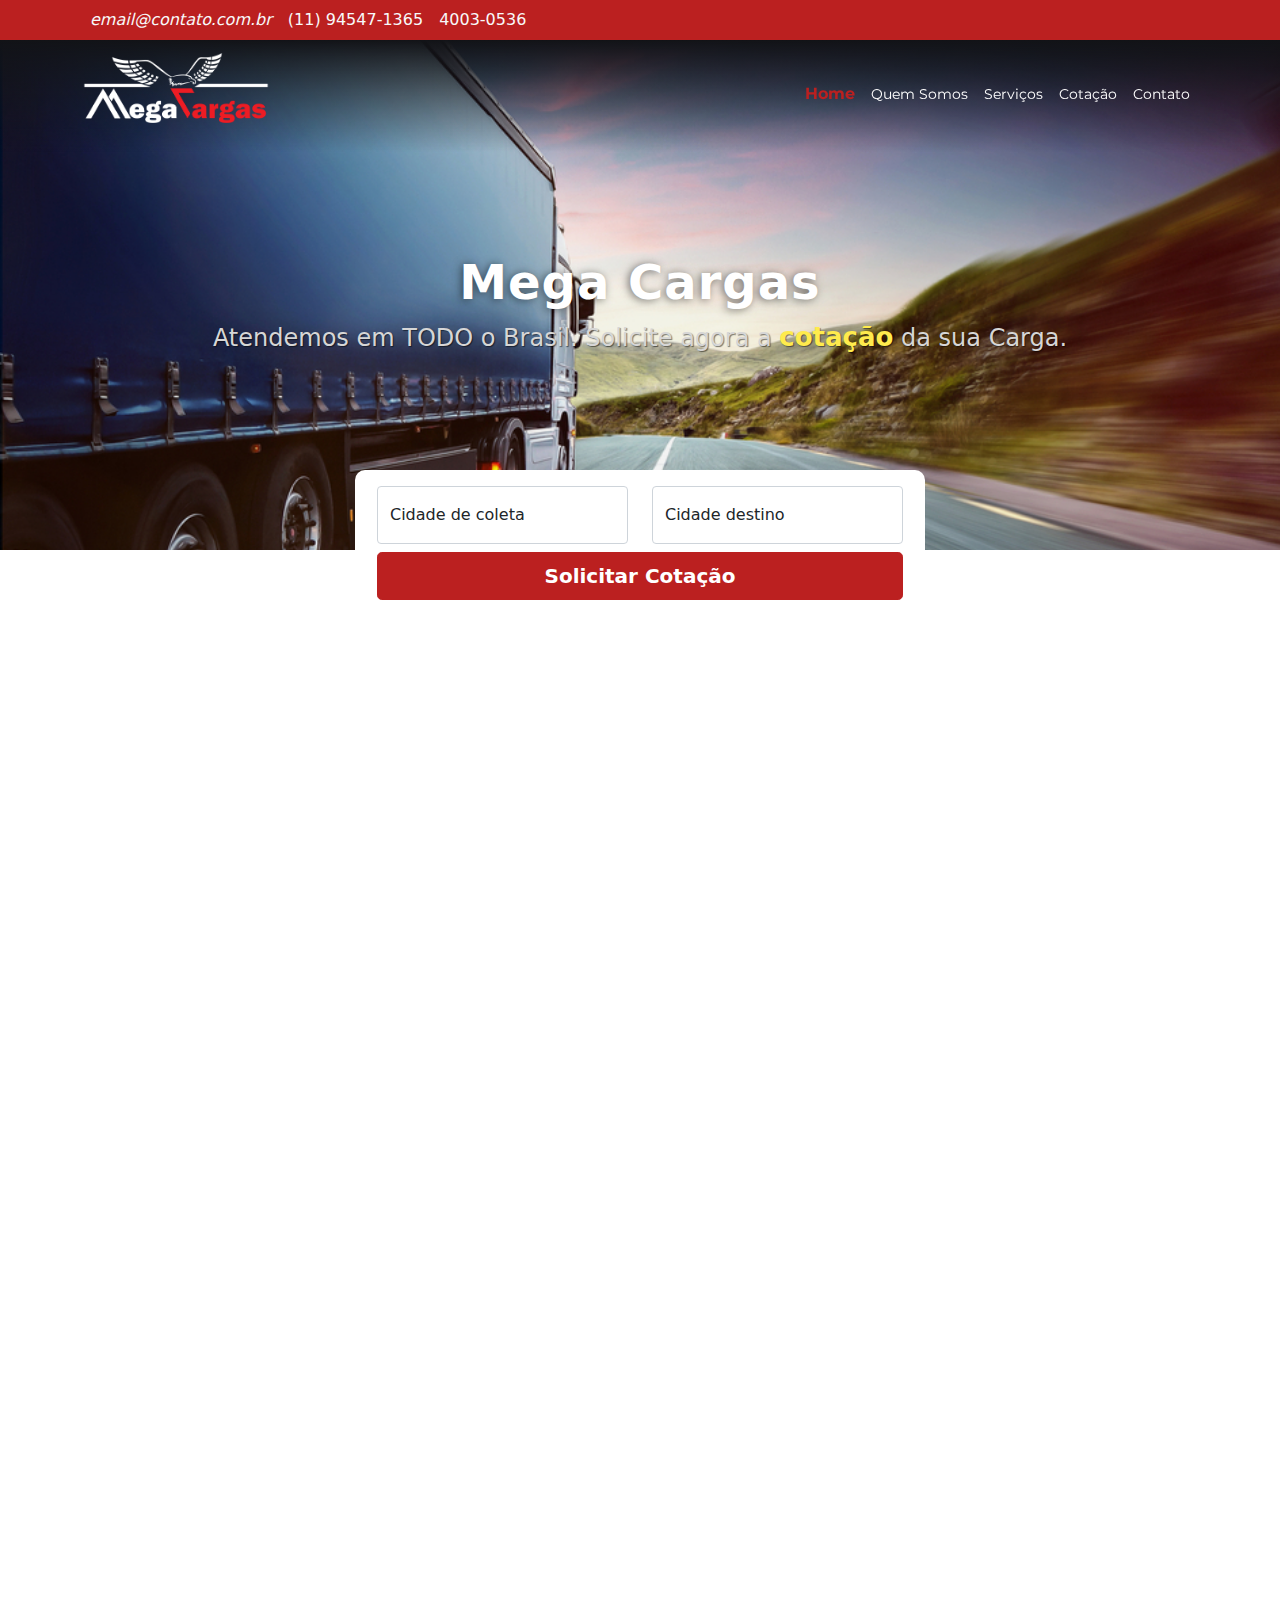
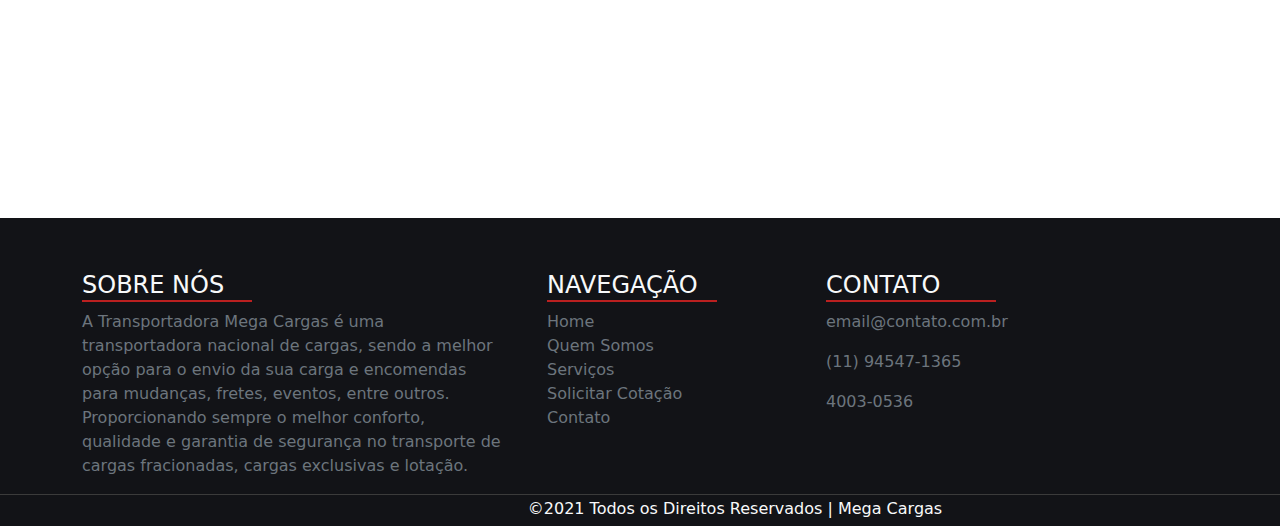
==== index.html @ 2390bfc0 "Teste" ====
<!DOCTYPE html>
<html lang="pt-br">

<head>
    <meta charset="UTF-8">
    <meta http-equiv="X-UA-Compatible" content="IE=edge">
    <meta name="viewport" content="width=device-width, initial-scale=1.0">
    <title>Mega Carga - Transportadora</title>
    <!-- CSS Bootstrap -->
    <link rel="stylesheet" href="css/bootstrap.min.css">
    <!-- CSS Personalizada -->
    <link rel="stylesheet" href="style.css">
    <!-- CSS Font-Awesome -->
    <link rel="stylesheet" href="https://use.fontawesome.com/releases/v5.0.10/css/all.css"
        integrity="sha384-+d0P83n9kaQMCwj8F4RJB66tzIwOKmrdb46+porD/OvrJ+37WqIM7UoBtwHO6Nlg" crossorigin="anonymous">
    <link rel="shortcut icon" href="img/favicon.ico" type="image/x-icon">
</head>

<body>

    <!-- Menu do Topo com Contatos -->

    <div id="topBar" class="fixed-top">
        <div class="bg-menuContatos" id="menuContact">
            <header class="header menuTopoContatos d-none d-lg-block">
                <div class="container">
                    <div class="row align-items-center">
                        <div class="col-lg-6 col-sm-12 d-flex justify-content-start">
                            <span>
                                <a href="#" class="text-light menuContatoWhats px-2 contactLink">
                                    <i class="far fa-envelope"> email@contato.com.br</i>
                                </a>
                            </span>
                            <span>
                                <a href="#" class="text-light menuContatoWhats px-2 contactLink">
                                    <i class="fab fa-whatsapp"></i> (11) 94547-1365
                                </a>
                            </span>
                            <span>
                                <a href="#" class="text-light menuContatoPhone px-2 contactLink">
                                    <i class="fas fa-mobile-alt"></i> 4003-0536
                                </a>
                            </span>
                        </div>
                    </div>
                </div>
            </header>
        </div>
        <!-- FIM do Menu do Topo com Contatos -->
        <!-- Menu de Navegação/Topo -->
        <div class="bg-navTopo" id="navbarTop">
            <header class="container pt-sm-5 pt-md-5 pt-lg-0">
                <nav class="navbar navbar-expand-lg navbar-dark">
                    <a href="index.html" class="navbar-brand">
                        <figure><img src="img/logo.png" role="img"
                                alt="Imagem escrito Mega em branco e Cargas em vermelho com uma águia parada com as asas abertas por cima"
                                title="Logo MegaCargas" height="70px" class="d-inline-block align-top"></figure>
                    </a>
                    <button class="navbar-toggler" id="colapsoBtn" type="button" data-bs-toggle="collapse"
                        data-bs-target="#menuNav" aria-controls="menu" aria-expanded="false" aria-label="Menu colapso">
                        <span class="navbar-toggler-icon text-dark"></span>
                    </button>
                    <div id="menuNav" class="collapse navbar-collapse justify-content-end">
                        <ul class="navbar-nav ml-auto text-light font-weight-bold pr-5">
                            <li class="nav-item">
                                <a href="#parallax" class="nav-link text-light pt-lg-1 pl-lg-2 scroll-page">
                                    <span class="navHomeText">
                                        Home
                                    </span>
                                </a>
                            </li>
                            <li class="nav-item">
                                <a href="who-we-are.html" class="nav-link text-light pt-lg-1 pl-lg-2 scroll-page">
                                    <span class="navItemText">
                                        Quem Somos
                                    </span>
                                </a>
                            </li>
                            <li class="nav-item">
                                <a href="#servicesScroll" class="nav-link text-light pt-lg-1 pl-lg-2 scroll-page">
                                    <span class="navItemText">
                                        Serviços
                                    </span>
                                </a>
                            </li>
                            <li class="nav-item">
                                <a href="cotacao.html" class="nav-link text-light pt-lg-1 pl-lg-2">
                                    <span class="navItemText">
                                        Cotação
                                    </span>
                                </a>
                            </li>
                            <li class="nav-item">
                                <a href="contact-us.html" class="nav-link text-light pt-lg-1 pl-lg-2">
                                    <span class="navItemText">
                                        Contato
                                    </span>
                                </a>
                            </li>
                        </ul>
                    </div>
                </nav>
            </header>
        </div>
    </div>

    <!-- FIM do Menu de Navegação/Topo -->

    <!-- Inicio do Parallax -->

    <div class="container-fluid bg-parallax" id="parallax">
        <div class="py-4">
            <section class="container transMegaCargas">
                <header>
                    <div class="col-lg-12 col-md-12 col-sm-12 py-xs-5 text-lg-center text-sm-start text-md-center">
                        <h1 class="roteTitle">Mega Cargas</h1>
                        <h2 class="rotaSubtitle">Atendemos em TODO o Brasil. Solicite agora a <a href="cotacao.html"
                                class="quotationLink">cotação</a> da sua Carga.</h2>
                    </div>
                </header>
            </section>
        </div>
    </div>

    <!-- FIM do Parallax -->

    <!-- Inicio do Form -->

    <section id="servicesScroll">
        <div class="container">
            <div class="row">
                <header class="col-md-12 col-lg-6 offset-lg-3 offset-md-0 offset-sm-0"
                    style="margin-top: -30px; z-index: 2;">
                    <form role="form" class="form-floating row d-flex bg-Form py-3" aria-label="Informações de Cotação">
                        <div class="col-6 form-floating">
                            <input type="text" class="form-control" id="searchCity" placeholder="Ex.: São Paulo">
                            <label for="searchCity" class="form-label px-4">Cidade de coleta</label>
                        </div>
                        <div class="col-6 form-floating">
                            <input type="text" class="form-control" id="destinyCity" placeholder="Ex.: Rio de Janeiro">
                            <label for="destinyCity" class="form-label px-4">Cidade destino</label>
                        </div>
                        <div class="col-lg-12 py-2">
                            <a href="cotacao.html" class="btn btn-lg justify-content-center d-flex btnForm"
                                type="button" role="button" onclick="getCity()">
                                Solicitar Cotação
                            </a>
                        </div>
                    </form>
                </header>
            </div>
        </div>
    </section>

    <!-- FIM do Form -->

    <!-- Inicio Seção de Serviços -->

    <section class="hide" id="services">
        <div class="container">
            <div class="row mt-5 d-sm-block d-md-flex">
                <div class="col-lg-6 col-sm-12 servicesBox1" role="dialog" aria-describedby="dialog1Desc"
                    aria-labelledby="dialogTitle1 dialogTitle2">
                    <h2 id="dialogTitle1">TRANSPORTADORA MEGA CARGAS</h2>
                    <h3 id="dialogTitle2">Fazemos transporte da Sua Carga, com segurança e confiança.</h3>
                    <p class="genericText" id="dialog1Desc">
                        A Transportadora Mega Cargas trabalha na busca da excelência em logística, com foco na segurança
                        e entregas rápidas de suas encomendas e cargas.

                        Atuamos no segmento de transporte de cargas em todo território nacional tanto no modal
                        Rodoviário ou Aéreo e temos unidades de negócios nas principais cidades do Brasil.
                    </p>
                </div>
                <div class="col-lg-6 col-sm-12 servicesBox2 py-3">
                    <div class="imgMobileMargin">
                        <figure>
                            <img src="img/caminhao2.jpg" role="img" width="1000" height="667"
                                alt="Caminhão com a frente azul e a carreta branca andando em uma por uma estrada ao por do sol"
                                sizes="(max-width: 1000px) 100vw, 1000px">
                        </figure>
                    </div>
                </div>
            </div>
        </div>
    </section>

    <!-- FIM da Seção de Serviços -->

    <!-- Inicio Seção de Rotas de Transporte -->

    <section id="rotas" class="hide">
        <div class="container rotasTransporte mb-5">
            <h2 class="mb-4">
                Rotas De Transportes
            </h2>
            <h3 class="no-padding no-margin">Escolha uma rota pré-definida clicando sobre ela.</h3>
            <small class="text-muted no-padding">Você também pode escolher sua própria rota na aba de Cotação. <a
                    href="cotacao.html" style="color: #6c757d;">Você também pode clicar aqui para solicitar uma
                    cotação</a></small>
            <div class="row text-center ml-3">
                <div class="col-lg-3 col-md-5 col-sm-5 col-xs-5 mx-lg-3">
                    <a href="cotacao.html" class="btn btn-lg justify-content-center d-flex btnRotes mb-2" role="button">
                        <span class="btnRotesText">São Paulo - Rio de Janeiro</span>
                    </a>
                    <a href="#" class="btn btn-lg justify-content-center d-flex btnRotes mb-2" role="button">
                        <span class="btnRotesText">São Paulo - Rio de Janeiro</span>
                    </a>
                </div>
                <div class="col-lg-3 col-md-5 col-sm-5 col-xs-5 mx-lg-3">
                    <a href="cotacao.html" class="btn btn-lg justify-content-center d-flex btnRotes mb-2" role="button">
                        <span class="btnRotesText">São Paulo - Rio de Janeiro</span>
                    </a>
                    <a href="cotacao.html" class="btn btn-lg justify-content-center d-flex btnRotes mb-2" role="button">
                        <span class="btnRotesText">São Paulo - Rio de Janeiro</span>
                    </a>
                </div>
                <div class="col-lg-3 col-md-5 col-sm-5 col-xs-5 mx-lg-3">
                    <a href="cotacao.html" class="btn btn-lg justify-content-center d-flex btnRotes mb-2" role="button">
                        <span class="btnRotesText">São Paulo - Rio de Janeiro</span>
                    </a>
                    <a href="cotacao.html" class="btn btn-lg justify-content-center d-flex btnRotes mb-2" role="button">
                        <span class="btnRotesText">São Paulo - Rio de Janeiro</span>
                    </a>
                </div>
                <div class="col-lg-3 col-md-5 col-sm-5 col-xs-5 mx-lg-3">
                    <a href="cotacao.html" class="btn btn-lg justify-content-center d-flex btnRotes mb-2" role="button">
                        <span class="btnRotesText">São Paulo - Rio de Janeiro</span>
                    </a>
                    <a href="cotacao.html" class="btn btn-lg justify-content-center d-flex btnRotes mb-2" role="button">
                        <span class="btnRotesText">São Paulo - Rio de Janeiro</span>
                    </a>
                </div>
                <div class="col-lg-3 col-md-5 col-sm-5 col-xs-5 mx-lg-3">
                    <a href="cotacao.html" class="btn btn-lg justify-content-center d-flex btnRotes mb-2" role="button">
                        <span class="btnRotesText">São Paulo - Rio de Janeiro</span>
                    </a>
                    <a href="cotacao.html" class="btn btn-lg justify-content-center d-flex btnRotes mb-2" role="button">
                        <span class="btnRotesText">São Paulo - Rio de Janeiro</span>
                    </a>
                </div>
                <div class="col-lg-3 col-md-5 col-sm-5 col-xs-5 mx-lg-3">
                    <a href="cotacao.html" class="btn btn-lg justify-content-center d-flex btnRotes mb-2" role="button">
                        <span class="btnRotesText">São Paulo - Rio de Janeiro</span>
                    </a>
                    <a href="cotacao.html" class="btn btn-lg justify-content-center d-flex btnRotes mb-2" role="button">
                        <span class="btnRotesText">São Paulo - Rio de Janeiro</span>
                    </a>
                </div>
                <div class="col-lg-3 col-md-5 col-sm-5 col-xs-5 mx-lg-3">
                    <a href="cotacao.html" class="btn btn-lg justify-content-center d-flex btnRotes mb-2" role="button">
                        <span class="btnRotesText">São Paulo - Rio de Janeiro</span>
                    </a>
                    <a href="cotacao.html" class="btn btn-lg justify-content-center d-flex btnRotes mb-2" role="button">
                        <span class="btnRotesText">São Paulo - Rio de Janeiro</span>
                    </a>
                </div>
            </div>
        </div>
    </section>

    <!-- FIM Seção de Rotas de Transporte -->



    <!-- Seção de Contatos -->

    <div class="container-fluid bg-contact p-3 hide" id="contatos">
        <section>
            <div class="container">
                <div class="row">
                    <div class="col-md-10 col-lg-10 col-sm-12">
                        <div role="dialog" aria-labelledby="dialogTitle3" aria-describedby="dialog2Desc">
                            <h3 class="text-md-center text-sm-center text-lg-start text-center" id="dialogTitle3">
                                Dúvida?</h3>
                            <p class="genericText no-padding no-margin" id="dialog2Desc">Se possuir alguma dúvida, entre
                                em contato conosco clicando no botão a baixo.
                            </p>
                        </div>
                    </div>
                    <div class="col-md-2 col-lg-2 col-sm-12 pt-3 pt-md-4">
                        <a href="contact-us.html" class="btn btn-lg btnContact" role="button">
                            CONTATO
                        </a>
                    </div>
                </div>
            </div>
        </section>
    </div>

    <!-- FIM da Seção de Contatos -->

    <!-- Seção do Rodapé -->

    <footer class="container-fluid bg-footer" id="quemSomos">
        <div class="container">
            <div class="row pt-5">
                <div class="col-12 d-lg-flex">
                    <div class="col-lg-5 col-sm-12 footerInfo" role="dialog" aria-describedby="dialog3Desc"
                        aria-labelledby="dialogTitle4">
                        <h4 class="text-light underline-footer" id="dialogTitle4">SOBRE NÓS</h4>
                        <p class="text-secondary" id="dialog3Desc">
                            A Transportadora Mega Cargas é uma transportadora nacional de cargas, sendo a melhor opção
                            para o envio da sua carga e encomendas para mudanças, fretes, eventos, entre outros.
                            Proporcionando sempre o melhor conforto, qualidade e garantia de segurança no transporte de
                            cargas fracionadas, cargas exclusivas e lotação.
                        </p>
                    </div>
                    <div class="col-lg-3 col-sm-12 footerInfo">
                        <h4 class="text-light underline-footer">NAVEGAÇÃO</h4>
                        <div class="col-12 no-padding no-margin">
                            <ul class="p-0" style="list-style-type:none;">
                                <li>
                                    <div><a href="#parallax" class="scroll-page">Home</a></div>
                                </li>
                                <li>
                                    <div><a href="who-we-are.html" class="scroll-page">Quem Somos</a></div>
                                </li>
                                <li>
                                    <div><a href="#servicesScroll" class="scroll-page">Serviços</a></div>
                                </li>
                                <li>
                                    <div><a href="cotacao.html">Solicitar Cotação</a></div>
                                </li>
                                <li>
                                    <div><a href="contact-us.html">Contato</a></div>
                                </li>
                            </ul>
                        </div>
                    </div>
                    <div class="col-lg-4 col-sm-12 footerInfo">
                        <h4 class="text-light underline-footer">CONTATO</h4>
                        <p class="no-padding text-secondary">
                            <i class="far fa-envelope text-secondary"></i> email@contato.com.br
                        </p>
                        <p class="no-padding text-secondary">
                            <i class="fab fa-whatsapp text-secondary"><a href="#"></a></i> (11) 94547-1365
                        </p>
                        <p class="no-padding text-secondary">
                            <i class="fas fa-mobile-alt text-secondary"></i> 4003-0536
                        </p>
                    </div>
                </div>

            </div>
        </div>
    </footer>

    <!-- FIM da Seção do Rodapé -->

    <!-- Seção do Rodapé -->

    <div class="container-fluid bg-footer2">
        <div class="container">
            <div class="row">
                <div class="col-md-2 col-lg-2 col-sm-12">
                    <a href="index.html">
                        <div class="text-center pt-1 d-sm-flex">
                            <a href="#" class="social-icon px-1" target="_blank"><i class="fab fa-facebook-square fa-lg"
                                    aria-hidden="true"></i></a>
                            <a href="#" class="social-icon px-1" target="_blank"><i class="fab fa-youtube fa-lg"
                                    aria-hidden="true"></i></a>
                            <a href="#" class="social-icon px-1" target="_blank"><i class="fab fa-instagram fa-lg"
                                    aria-hidden="true"></i></a>
                            <a href="#" class="social-icon px-1" target="_blank"><i class="fab fa-twitter-square fa-lg"
                                    aria-hidden="true"></i></a>
                            <a href="#" class="social-icon px-1" target="_blank"><i class="fab fa-whatsapp fa-lg"
                                    aria-hidden="true"></i></a>
                        </div>
                    </a>
                </div>
                <div class="col-lg-10 col-md-10 col-sm-12">
                    <h6 class="pt-1 text-light text-center">
                        ©2021 Todos os Direitos Reservados | Mega Cargas
                    </h6>
                </div>
            </div>
        </div>
    </div>

    <!-- FIM da Seção do Rodapé -->

    <!-- Botão voltar para o Topo -->

    <div class="container">
        <div class="row">
            <div class="col-12 hidden-sm">
                <a href="#parallax" class="voltarTopo scroll-page fixed-bottom d-flex sideSlide">
                    <i class="fas fa-arrow-up fa-lg" aria-hidden="true"></i>
                </a>
            </div>
        </div>
    </div>

    <!-- Seção do Animação -->

    <div class="gooey position-fixed">
        <div class="dots">
            <span></span>
            <span></span>
            <span></span>
        </div>
    </div>

    <!-- FIM da Seção de Animação -->

    <script src="js/jquery-min.js"></script>
    <script src="js/bootstrap.min.js"></script>
    <script src="js/jquery.counterup.min.js"></script>
    <script src="js/waypoints.min.js"></script>
    <script src="js/my.js"></script>
</body>

</html>
---- style.css ----
@import url('https:fonts.googleapis.com/css2?family=Montserrat:ital,wght@0,200;0,400;0,500;0,600;0,700;1,300&display=swap');
:root {
    /* Gerais */
    --textShadow: 1px 1px 4px #00000046;
    --genericText: #535353;
    /* Menu Navegação / Header(Menu) */
    --navMenuColor: #121317;
    --navItemColor: #fff;
    --fontMontserrat: 'Montserrat', sans-serif;
    --textShadowCarrosel: 1px 1px 4px #00000046;
    --baseSiteColor: #BB2020;
    --baseBorderColor: 1px solid #BB2020;
    /* Form */
    --bgForm: #fff;
    --btnEntrar2: white;
    /* Menu de Transportes(Rotas) */
    --roteTitle: #fff;
    --quotationLink: #FFEB4D;
    --quotationLink2: #d6d6d6;
    --roteTitle2: #333333;
    --roteSubtitle: #d6d6d6;
    /* Links Transportes(Rotas) */
    --btnRotes2: white;
    /* Contact Footer */
    --bgContactFooter: #d6d6d6;
    --btnContactColor: #d6d6d6;
    /* Footer */
    --bgFooter: #121317;
    --bgFooter2: #121317;
    --bgIconeColor: #121317;
}

/* Configurações de Estilo Scroll*/

/* width */

::-webkit-scrollbar {
    width: 10px;
}

/* Track */

::-webkit-scrollbar-track {
    background: #f1f1f1;
}

/* Handle */

::-webkit-scrollbar-thumb {
    background: #888;
}

/* Handle on hover */

::-webkit-scrollbar-thumb:hover {
    background: #555;
}

/* Configurações Gerais */

.body {
    margin-top: 40px;
    font-family: 'Montserrat', Arial, Helvetica, sans-serif;
}

.no-padding {
    padding: 0px !important;
}

.no-margin {
    margin: 0px !important;
}

.genericText {
    text-align: justify;
    font-weight: 400;
    font-size: clamp(16px, 23px, 26px);
    color: var(--genericText);
    padding: 0px;
}

h1 {
    font-size: clamp(1rem, 32vw, 3rem);
}

h2 {
    font-size: 28px;
    margin-top: 10px;
    color: var(--baseSiteColor);
    font-weight: 700;
}

h3 {
    font-size: 24px;
    color: rgb(10, 10, 10);
}

h4 {
    color: white;
}

/* Breadcrumb */

.breadcrumb {
    color: white;
    --bs-breadcrumb-divider: '>';
}

.breadcrumb>.active {
    color: white;
}

.breadcrumb a {
    text-decoration: none;
    color: white;
}

.breadcrumb a:hover {
    text-decoration: none;
    color: var(--baseSiteColor);
    transition: all 1s ease-in-out;
    -moz-transition: all .20s ease-in-out;
    -webkit-transition: all .20s ease-in-out;
}

/* Menu Contato Hide */

.menuContact-hide {
    transform: translate(0px, -38px) !important;
    transition: all 0.3s ease-in-out;
}

#topBar {
    transform: translate(0px, 0px);
    transition: all 0.3s ease-in-out;
}

.topbarSolid {
    background-color: var(--navMenuColor) !important;
    transition: all 1s ease-in-out;
    -moz-transition: all .20s ease-in-out;
    -webkit-transition: all .20s ease-in-out;
}

.voltarTopo-hide {
    transition: all 0.3s ease-in-out;
}

/* Fim das Configurações Gerais */

/* Estilo Menu de Contatos */

.contactLink {
    text-decoration: none;
}

.contactLink:hover {
    text-decoration: underline;
}

.bg-menuContatos {
    background-color: var(--baseSiteColor);
}

.menuTopoContatos {
    height: 40px;
    margin: 0;
    padding-top: 8px;
    z-index: 1000;
}

.menuTopoContatos a i {
    font-size: 16px;
}

.menuContatoPhone {
    font-weight: 400;
    height: 30px;
    width: 30px;
    text-align: center;
}

.menuContatoWhats {
    font-weight: 400;
    height: 30px;
    width: 30px;
    text-align: center;
}

/* FIM do Menu de Contatos */

/* Estilo Barra Navegação/Topo */

.bg-navTopo {
    background: linear-gradient(#121317, #00000000);
    z-index: 10;
    transform: translate(0px, 0px);
    transition: all 0.3s ease-in-out;    
}

.navHomeText {
    font-size: 16px;
    font-weight: 700;
    font-family: var(--fontMontserrat);
    color: var(--baseSiteColor);
}

.navHomeText:hover {
    color: grey;
}

.navItemText {
    font-size: 14px;
    font-family: var(--fontMontserrat);
    color: var(--navItemColor);
}

.navItemText:hover {
    color: grey;
}

#navbarTop .pt-sm-5 {
    padding-top: 30px;
}

/* Fim da Barra Navegação/Topo*/

/* Estilo Carrosel de Imagens */

.bg-parallax {
    background: url(img/caminhao3.jpg) fixed;
    background-size: cover;
    background-repeat: no-repeat;
    height: 550px;
    max-height: 600px;
    padding-top: 80px;
    position: relative;
}

.bg-parallax img {
    background-size: cover;
    box-shadow: 1px 1px 4px #00000059;
}

.bg-parallax2 {
    background: url(img/contact1.jpg) fixed;
    background-size: cover;
    background-repeat: no-repeat;
    background-position: center;
    height: 400px;
    position: relative;
}

.bg-parallax2 img {
    background-size: cover;
    box-shadow: 1px 1px 4px #00000059;
}

.bg-parallax3 {
    background: url(img/galpao.jpg) fixed;
    background-size: cover;
    background-repeat: no-repeat;
    height: 400px;
    position: relative;
}

.bg-parallax4 {
    background: url(img/who-we-are1.jpg) fixed;
    background-size: cover;
    background-repeat: no-repeat;
    height: 400px;
    position: relative;
}

/* Fim do Parallax*/

/* Estilo Formulario */

.bg-Form {
    background-color: var(--bgForm);
    margin-top: -50px;
    z-index: 2;
    padding: 10px;
    border-radius: 10px 10px;
    margin-bottom: 50px;
    ;
}

.form-control {
    display: block;
    width: 100%;
    padding: 0.7rem .7em;
    font-size: 1rem;
    font-weight: 400;
    line-height: 2;
    transition: all 0.5s ease-in-out;
    -moz-transition: all .20s ease-in-out;
    -webkit-transition: all .20s ease-in-out;
}

.btnForm {
    background-color: var(--baseSiteColor);
    border: 1px solid var(--baseSiteColor);
    color: white;
    font-weight: bold;
}

.btnForm:hover {
    background-color: transparent;
    color: var(--baseSiteColor);
    transition: all 0.5s ease-in-out;
    -moz-transition: all .20s ease-in-out;
    -webkit-transition: all .20s ease-in-out;
}

/* Fim do Form */

/* Inicio da Seção de Transportadora(Rotas) */

.roteTitle {
    color: var(--roteTitle);
    font-size: clamp(1rem, 32vw, 3rem);
    font-weight: 700;
    letter-spacing: 1px;
    text-shadow: -2px 1px 9px #00000080;
}

.roteTitle h1 {
    font-size: clamp(1rem, 32vw, 3rem);
}

.roteTitle h2 {
    font-size: clamp(1rem, 26vw, 3rem);
}

.rotaSubtitle {
    font-weight: 500;
    font-size: clamp(16px, 24px, 32px);
    text-shadow: 1px 1px 1px #00000080;
    color: var(--roteSubtitle);
}

.quotationLink {
    color: var(--quotationLink);
    font-size: clamp(16px, 26px, 32px);
    text-decoration: none;
    font-weight: bold;
}

.quotationLink:hover {
    color: var(--quotationLink2);
    text-decoration: none;
    transition: all 0.5s ease-in-out;
    -moz-transition: all .20s ease-in-out;
    -webkit-transition: all .20s ease-in-out;
}

/* FIM da Seção de Transportadora(Rotas) */

#rotas {
    opacity: 1;
    transition: opacity .5s linear;
}

.rotasTransporte {
    margin-top: 80px;
}

.rotasTransporte>.row {
    display: block;
    overflow-x: scroll;
    white-space: nowrap;
    cursor: grab;
    position: relative;
}

.rotasTransporte>.row>.col-lg-3, .col-md-4, .col-sm-6 {
    display: inline-block;
}

/* Decorations */

.rotasTransporte .col-lg-3, .col-md-4, .col-sm-6 {
    color: #fff;
    font-size: 48px;
    padding-bottom: 20px;
    padding-top: 18px;
}

.btnRotes {
    background-color: var(--baseSiteColor);
    border: 1px solid var(--menuContatosColor);
    color: white;
    height: 100px;
    align-items: center;
}

.btnRotesText {
    font-size: clamp(12px, 18px, 24px);
    font-weight: 500;
}

.btnRotes:hover {
    background-color: var(--btnRotes2);
    border: 1px solid var(--baseSiteColor);
    color: #0c0c0c;
    transition: all 0.5s ease-in-out;
    -moz-transition: all .20s ease-in-out;
    -webkit-transition: all .20s ease-in-out;
}

/* Seção Mega Cargas */

.transMegaCargas {
    display: block;
    margin-top: 150px;
}

/* Seção Footer Contact */

#contatos {
    opacity: 1;
    transition: opacity .5s linear;
}

.bg-contact {
    background-color: var(--bgContactFooter);
}

.btnContact {
    background-color: var(--baseSiteColor);
    display: block;
    color: var(--btnContactColor);
    border: var(--baseBorderColor);
    font-weight: 700;
}

.btnContact:hover {
    background-color: transparent;
    color: var(--baseSiteColor);
    transition: all 0.5s ease-in-out;
    -moz-transition: all .20s ease-in-out;
    -webkit-transition: all .20s ease-in-out;
}

/* Seção Serviços */

.hide {
    opacity: 0 !important;
    pointer-events: none;
}

#services {
    opacity: 1;
    transition: opacity .5s linear;
}

@media only screen and (min-width: 801px) {
    .servicesBox1 {
        height: 500px;
        width: 43%;
        background: white;
        z-index: 2;
        margin-left: auto;
        box-shadow: 20px 0px 10px -15px #00000043;
    }
    .servicesBox2 img {
        margin: auto;
        height: 400px;
        max-width: 100%;
        margin-left: -50px;
        margin-top: 30px;
        z-index: 0;
        border-radius: 15px;
        border-top-right-radius: 0 !important;
    }
}

.servicesBox1 h2 {
    font-weight: 700;
    color: var(--baseSiteColor);
}

.servicesBox1 h3 {
    font-size: 24px;
    margin-top: 15px;
}

@media only screen and (max-width: 800px) {
    .imgMobileMargin {
        margin-top: 135px;
    }
    .servicesBox2 img {
        margin: auto;
        height: 400px;
        max-width: 100%;
        margin-top: -150px;
        z-index: 0;
    }
}

/* Seção Footer */

.footerInfo {
    padding-right: 40px;
    margin: 0px;
}

.footerInfo p, a {
    font-size: 16px;
}

.footerInfo ul li a {
    text-decoration: none;
    color: #6c757d;
}

.footerInfo ul li a:hover {
    color: #25282b;
}

.bg-footer {
    background-color: var(--bgFooter);
    height: auto;
    width: auto;
}

.bg-footer2 {
    border-top: 1px solid #3b3b3b;
    background-color: var(--bgFooter2);
}

.underline-footer {
    content: '';
    border-bottom: 2px solid var(--baseSiteColor);
    width: 170px;
    display: block;
    margin-top: 5px;
}

.social-icon {
    color: white;
}

.social-icon:hover {
    color: var(--baseSiteColor);
}

/* Pagina de Contato */

.contactUs-box {
    padding: 40px 30px;
}

.contactUs-box h3 {
    font-weight: 700;
}

.contactType {
    background-color: transparent;
    height: auto;
}

.contactType {
    text-align: justify;
    font-size: 26px;
    font-weight: 700;
}

.contactType i {
    color: var(--baseSiteColor);
}

/* Formulario */

.contactTitle {
    color: var(--baseSiteColor);
}

.contactParallaxText {
    display: block;
    margin-top: 200px;
}

.formBoxText {
    width: 100%;
    height: 150px;
    box-sizing: border-box;
    border: 2px solid #ccc;
    border-radius: 4px;
    background-color: #f8f8f8;
    resize: none;
}

/* -- Pagina de Cotação -- /*

/* Cotação */

.quotationBox {
    padding: 20px 30px;
    margin-top: 50px;
    margin-bottom: 50px;
    background-color: whitesmoke;
    border-radius: 20px;
    box-shadow: 1px 1px 23px -5px #00000059;
    ;
}

.isRequired::after {
    content: '*';
    color: red;
}

/* Botão de Duvida */

.btnDuvida {
    background-color: var(--baseSiteColor);
    border: 1px solid var(--baseSiteColor);
    color: white;
    font-weight: bold;
}

.btnDuvida:hover {
    background-color: transparent;
    color: var(--baseSiteColor);
    transition: all 0.5s ease-in-out;
    -moz-transition: all .20s ease-in-out;
    -webkit-transition: all .20s ease-in-out;
}

/* Seção Quem Somos */

@media only screen and (max-width: 800px) {
    .whoBox1 {
        height: 500px;
        background: white;
        margin-left: auto;
        border-radius: 15px;
        border-top-right-radius: 0 !important;
        margin-bottom: 50px;
    }
    .whoBox2 img {
        margin: auto;
        height: 400px;
        max-width: 100%;
        border-radius: 15px;
        margin-top: -80px;
    }
}

@media only screen and (min-width: 801px) {
    .whoBox1 {
        height: 500px;
        width: 45%;
        background: white;
        margin-left: auto;
        border-radius: 15px;
        border-top-right-radius: 0 !important;
    }
    .whoBox2 img {
        margin: auto;
        height: 400px;
        max-width: 100%;
        border-radius: 15px 0;
    }
}

/* Voltar para o Topo */

.voltarTopo {
    background-color: var(--bgFooter);
    width: 50px;
    height: 50px;
    border-radius: 0 10px 10px 0;
    bottom: 20px;
    align-items: center;
    justify-content: center;
    color: white;

    transform: translate(0px, 0px);
    transition: all 0.6s ease-out;
}

.sideSlide{
    transform: translate(-60px, 0px);
    transition: all 0.6s ease-out;
}

a.voltarTopo {
    text-decoration: none;
}

a.voltarTopo:hover {
    color: var(--baseSiteColor);
}

/* Seção de Animação */

.gooey {
    position: absolute;
    top: 0;
    left: 0;
    width: 100%;
    height: 100%;
    background: #fff;
    filter: contrast(20);
    display: flex;
    justify-content: center;
    align-items: center;
    z-index: 10000000;
}

.gooey .dots {
    transform: translateX(0);
    margin-top: 12px;
    margin-left: 31px;
    animation: dots 2.8s infinite;
}

.gooey .dots span {
    display: inline-flex;
    justify-content: center;
    align-items: center;
    width: 16px;
    height: 16px;
    margin-left: 16px;
    background-color: grey;
    border-radius: 50%;
}

@-moz-keyframes dots {
    50% {
        transform: translateY(-15px);
    }
}

@-webkit-keyframes dots {
    50% {
        transform: translateY(-15px);
    }
}

@-o-keyframes dots {
    50% {
        transform: translateY(-15px);
    }
}

@keyframes dots {
    50% {
        transform: translateY(-15px);
    }
}
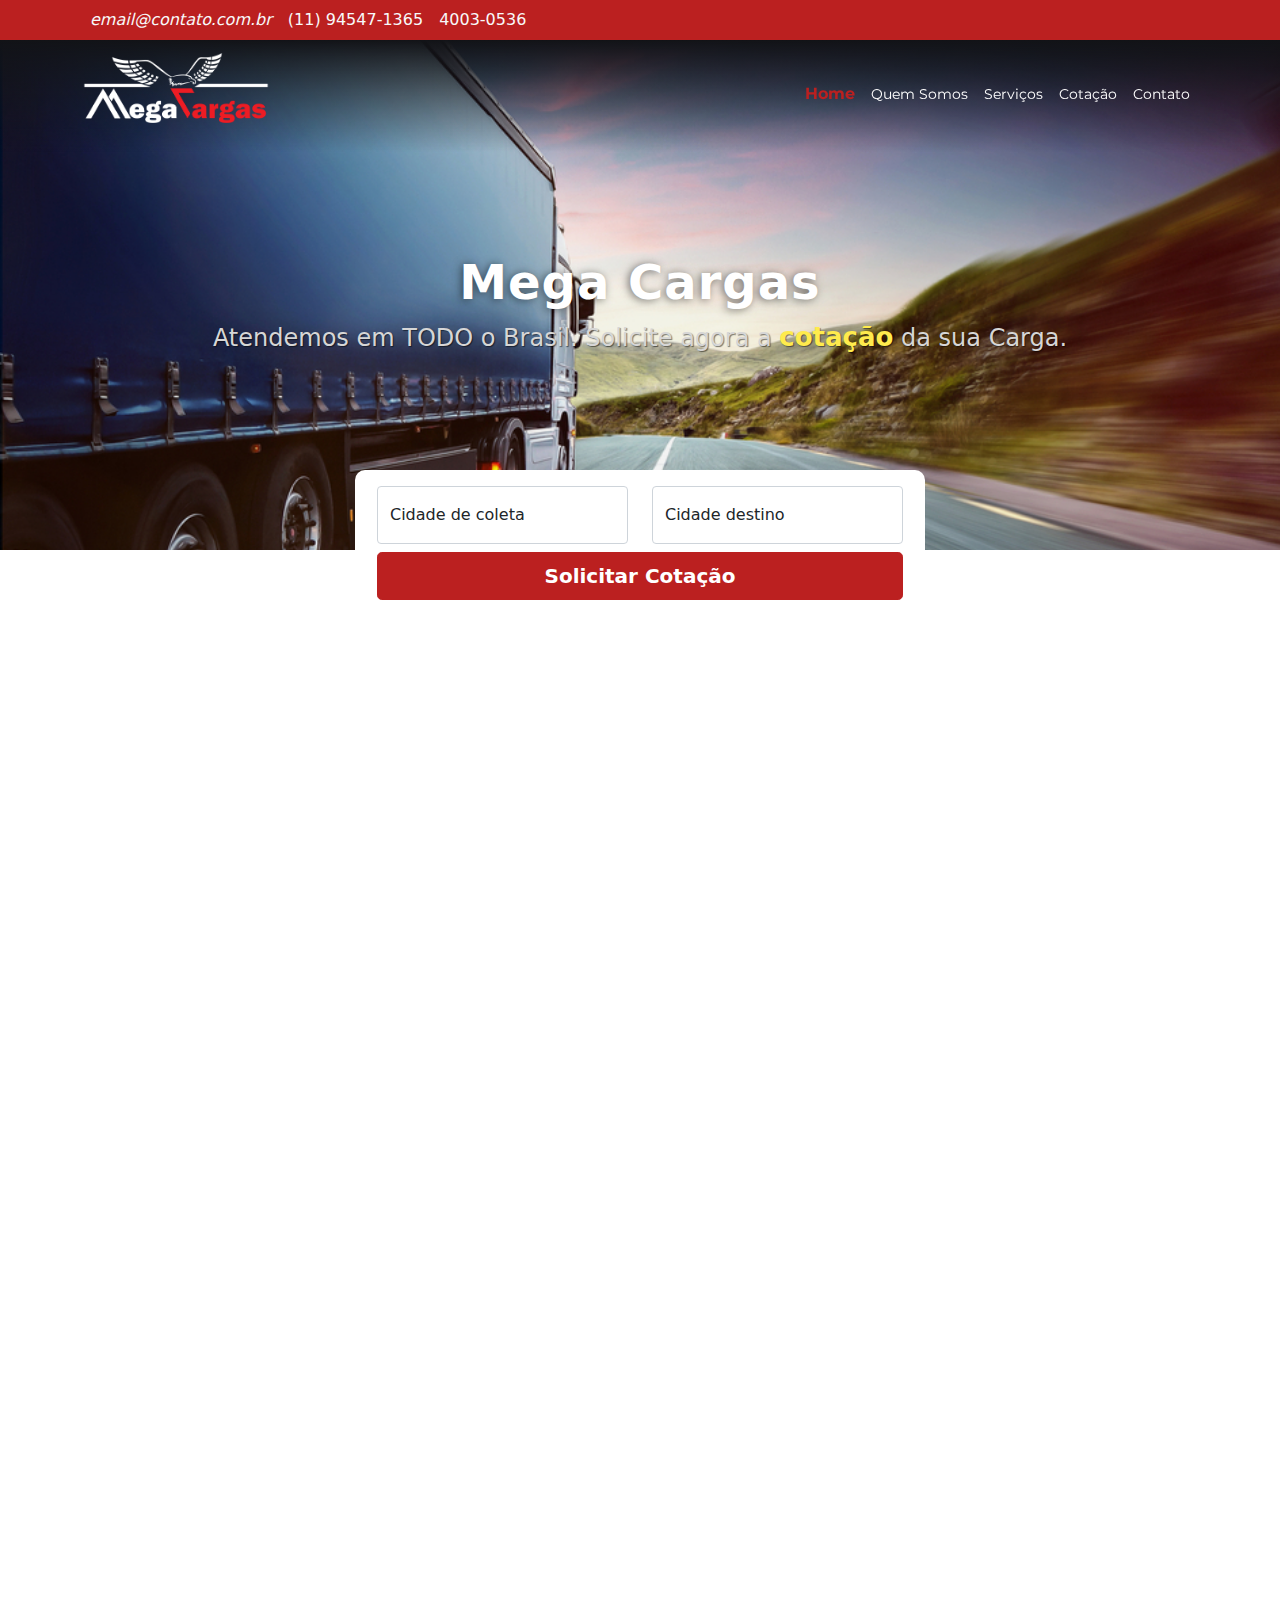
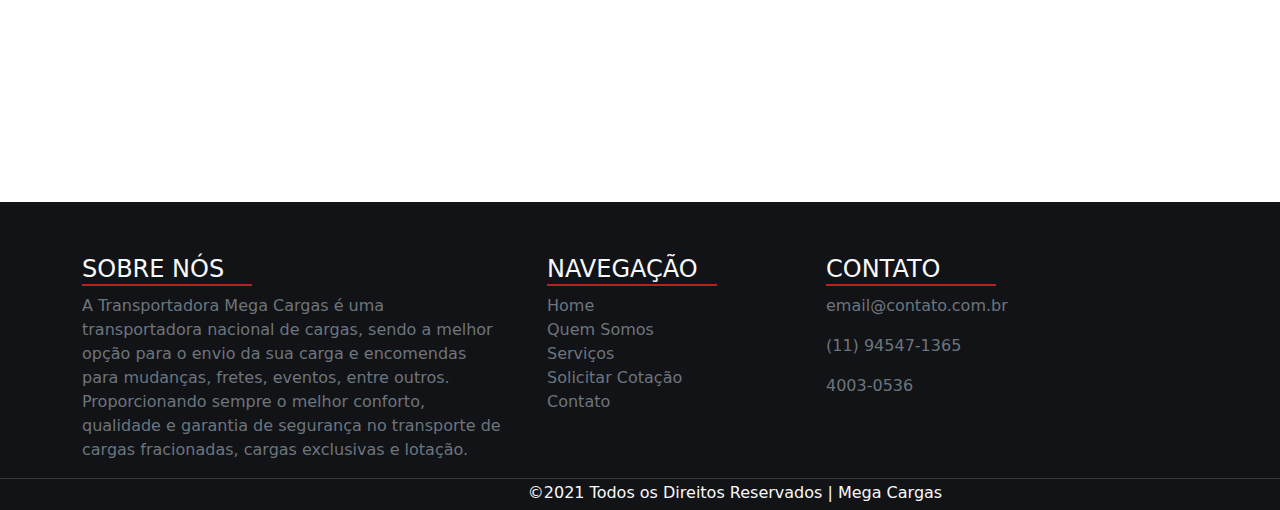
==== commit 2cbc0938: "links" ====
--- a/index.html
+++ b/index.html
@@ -25,14 +25,14 @@
             <header class="header menuTopoContatos d-none d-lg-block">
                 <div class="container">
                     <div class="row align-items-center">
-                        <div class="col-lg-6 col-sm-12 d-flex justify-content-start">
+                        <div class="col-lg-6 d-flex justify-content-start">
                             <span>
                                 <a href="#" class="text-light menuContatoWhats px-2 contactLink">
                                     <i class="far fa-envelope"> email@contato.com.br</i>
                                 </a>
                             </span>
                             <span>
-                                <a href="#" class="text-light menuContatoWhats px-2 contactLink">
+                                <a href="https://api.whatsapp.com/send?phone=+5511945471365&text=Ol%C3%A1,%20gostaria%20de%20realizar%20uma%20cota%C3%A7%C3%A3o" class="text-light menuContatoWhats px-2 contactLink">
                                     <i class="fab fa-whatsapp"></i> (11) 94547-1365
                                 </a>
                             </span>
@@ -49,7 +49,7 @@
         <!-- FIM do Menu do Topo com Contatos -->
         <!-- Menu de Navegação/Topo -->
         <div class="bg-navTopo" id="navbarTop">
-            <header class="container pt-sm-5 pt-md-5 pt-lg-0">
+            <header class="container pt-sm-5 pt-lg-0">
                 <nav class="navbar navbar-expand-lg navbar-dark">
                     <a href="index.html" class="navbar-brand">
                         <figure><img src="img/logo.png" role="img"
@@ -112,7 +112,7 @@
         <div class="py-4">
             <section class="container transMegaCargas">
                 <header>
-                    <div class="col-lg-12 col-md-12 col-sm-12 py-xs-5 text-lg-center text-sm-start text-md-center">
+                    <div class="col-sm-12 py-xs-5 text-sm-start text-md-center">
                         <h1 class="roteTitle">Mega Cargas</h1>
                         <h2 class="rotaSubtitle">Atendemos em TODO o Brasil. Solicite agora a <a href="cotacao.html"
                                 class="quotationLink">cotação</a> da sua Carga.</h2>
@@ -129,7 +129,7 @@
     <section id="servicesScroll">
         <div class="container">
             <div class="row">
-                <header class="col-md-12 col-lg-6 offset-lg-3 offset-md-0 offset-sm-0"
+                <header class="col-sm-12 col-lg-6 offset-lg-3 offset-md-0 offset-sm-0"
                     style="margin-top: -30px; z-index: 2;">
                     <form role="form" class="form-floating row d-flex bg-Form py-3" aria-label="Informações de Cotação">
                         <div class="col-6 form-floating">
@@ -140,9 +140,9 @@
                             <input type="text" class="form-control" id="destinyCity" placeholder="Ex.: Rio de Janeiro">
                             <label for="destinyCity" class="form-label px-4">Cidade destino</label>
                         </div>
-                        <div class="col-lg-12 py-2">
+                        <div class="col-12 py-2">
                             <a href="cotacao.html" class="btn btn-lg justify-content-center d-flex btnForm"
-                                type="button" role="button" onclick="getCity()">
+                                type="button" role="button">
                                 Solicitar Cotação
                             </a>
                         </div>
@@ -158,7 +158,7 @@
 
     <section class="hide" id="services">
         <div class="container">
-            <div class="row mt-5 d-sm-block d-md-flex">
+            <div class="row mt-5 d-sm-block d-lg-flex">
                 <div class="col-lg-6 col-sm-12 servicesBox1" role="dialog" aria-describedby="dialog1Desc"
                     aria-labelledby="dialogTitle1 dialogTitle2">
                     <h2 id="dialogTitle1">TRANSPORTADORA MEGA CARGAS</h2>
@@ -167,8 +167,8 @@
                         A Transportadora Mega Cargas trabalha na busca da excelência em logística, com foco na segurança
                         e entregas rápidas de suas encomendas e cargas.
 
-                        Atuamos no segmento de transporte de cargas em todo território nacional tanto no modal
-                        Rodoviário ou Aéreo e temos unidades de negócios nas principais cidades do Brasil.
+                        Atuamos no segmento de transporte de cargas em todo território nacional, temos unidades de
+                        negócios nas principais cidades do Brasil.
                     </p>
                 </div>
                 <div class="col-lg-6 col-sm-12 servicesBox2 py-3">
@@ -190,8 +190,8 @@
 
     <section id="rotas" class="hide">
         <div class="container rotasTransporte mb-5">
-            <h2 class="mb-4">
-                Rotas De Transportes
+            <h2>
+                ROTAS DE TRANSPORTE
             </h2>
             <h3 class="no-padding no-margin">Escolha uma rota pré-definida clicando sobre ela.</h3>
             <small class="text-muted no-padding">Você também pode escolher sua própria rota na aba de Cotação. <a
@@ -277,7 +277,7 @@
                             </p>
                         </div>
                     </div>
-                    <div class="col-md-2 col-lg-2 col-sm-12 pt-3 pt-md-4">
+                    <div class="col-md-2 col-sm-12 pt-3 pt-md-4">
                         <a href="contact-us.html" class="btn btn-lg btnContact" role="button">
                             CONTATO
                         </a>
@@ -313,7 +313,7 @@
                                     <div><a href="#parallax" class="scroll-page">Home</a></div>
                                 </li>
                                 <li>
-                                    <div><a href="who-we-are.html" class="scroll-page">Quem Somos</a></div>
+                                    <div><a href="who-we-are.html">Quem Somos</a></div>
                                 </li>
                                 <li>
                                     <div><a href="#servicesScroll" class="scroll-page">Serviços</a></div>
@@ -352,7 +352,7 @@
     <div class="container-fluid bg-footer2">
         <div class="container">
             <div class="row">
-                <div class="col-md-2 col-lg-2 col-sm-12">
+                <div class="col-md-2 col-sm-12">
                     <a href="index.html">
                         <div class="text-center pt-1 d-sm-flex">
                             <a href="#" class="social-icon px-1" target="_blank"><i class="fab fa-facebook-square fa-lg"
@@ -363,7 +363,7 @@
                                     aria-hidden="true"></i></a>
                             <a href="#" class="social-icon px-1" target="_blank"><i class="fab fa-twitter-square fa-lg"
                                     aria-hidden="true"></i></a>
-                            <a href="#" class="social-icon px-1" target="_blank"><i class="fab fa-whatsapp fa-lg"
+                            <a href="https://api.whatsapp.com/send?phone=+5511945471365&text=Ol%C3%A1,%20gostaria%20de%20realizar%20uma%20cota%C3%A7%C3%A3o" class="social-icon px-1" target="_blank"><i class="fab fa-whatsapp fa-lg"
                                     aria-hidden="true"></i></a>
                         </div>
                     </a>
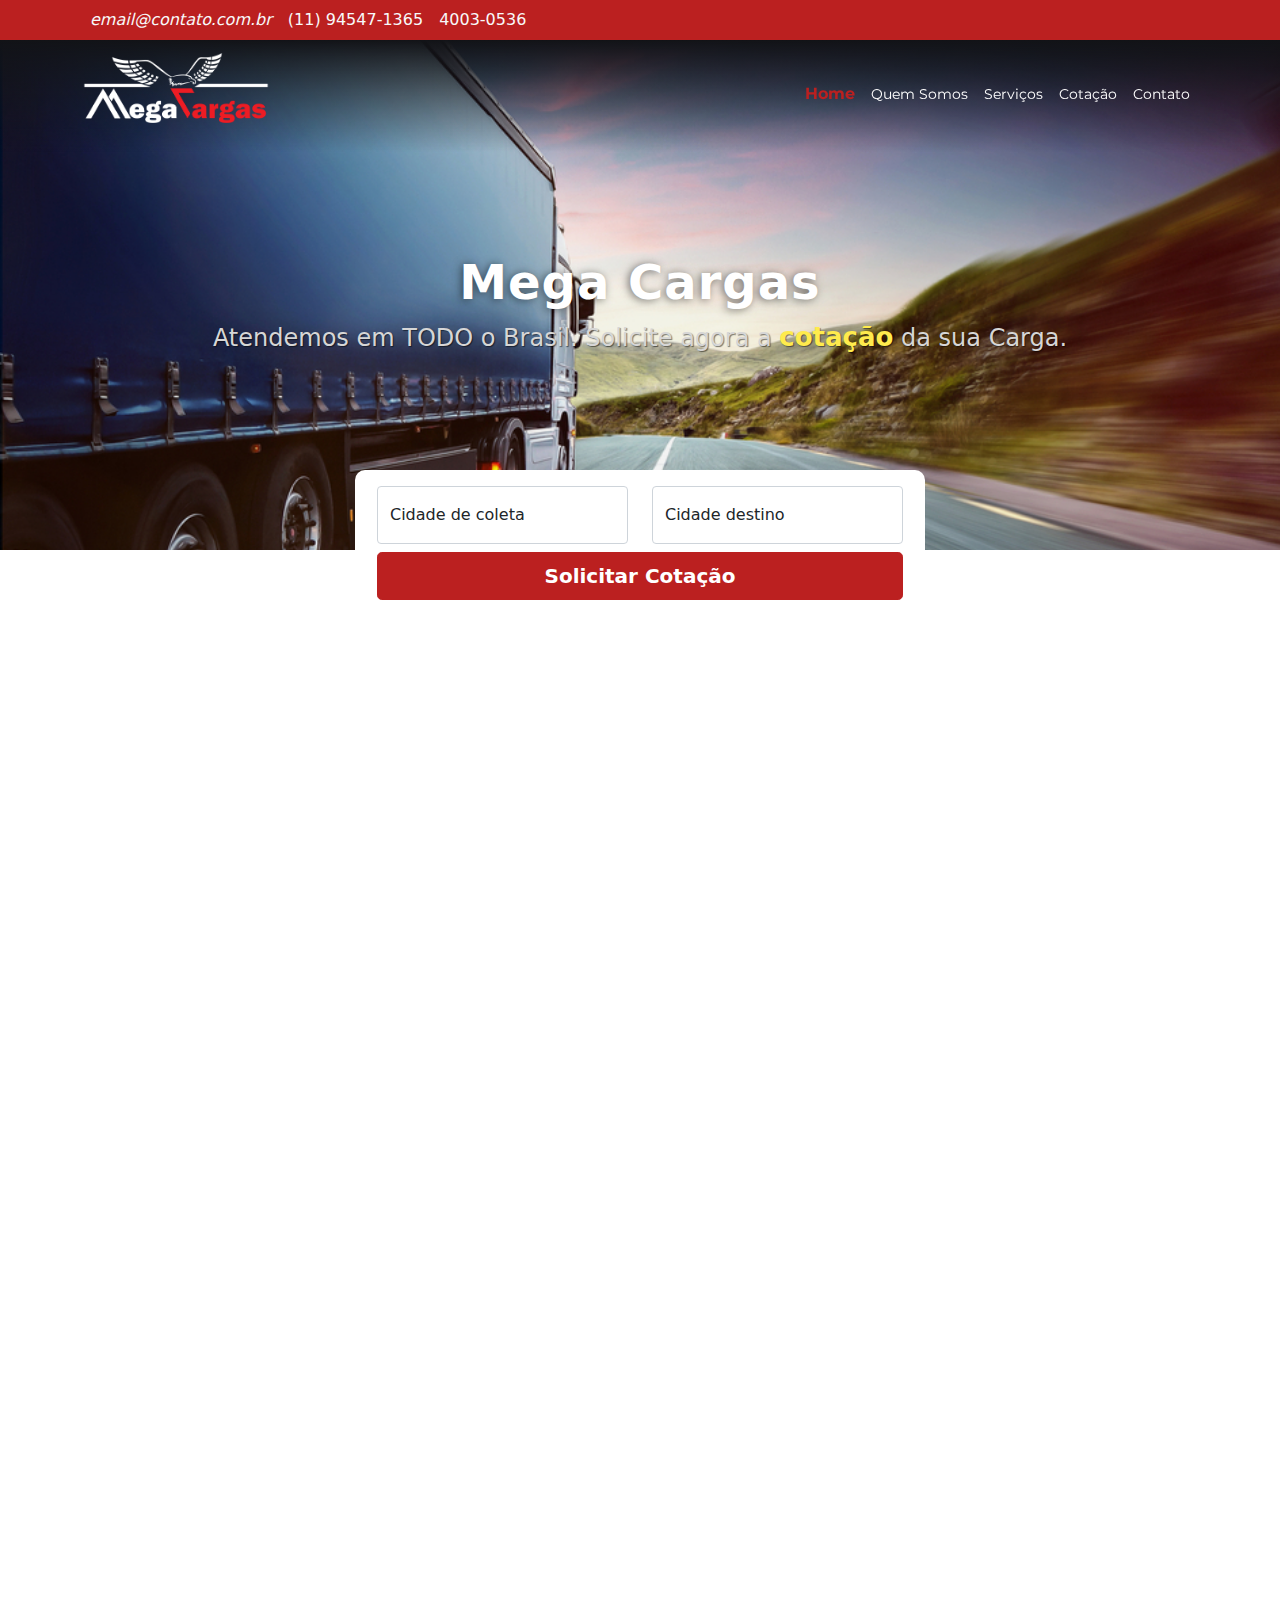
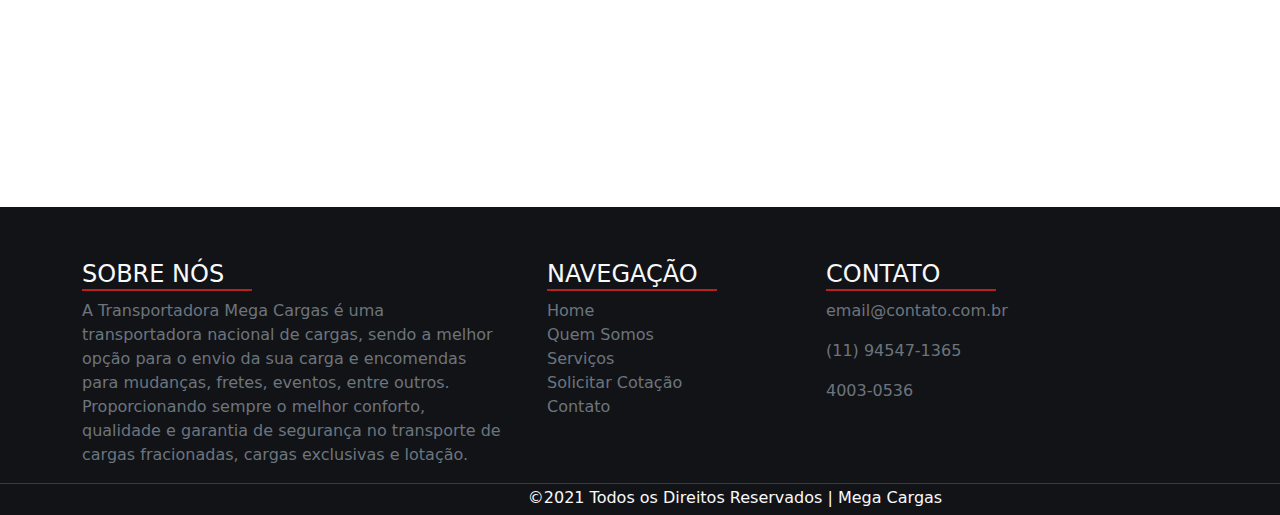
==== commit c8a0e9ad: "responsive adjust" ====
--- a/index.html
+++ b/index.html
@@ -32,7 +32,7 @@
                                 </a>
                             </span>
                             <span>
-                                <a href="https://api.whatsapp.com/send?phone=+5511945471365&text=Ol%C3%A1,%20gostaria%20de%20realizar%20uma%20cota%C3%A7%C3%A3o" class="text-light menuContatoWhats px-2 contactLink">
+                                <a href="https://api.whatsapp.com/send?phone=+5511945471365&text=Ol%C3%A1,%20gostaria%20de%20realizar%20uma%20cota%C3%A7%C3%A3o" target="_blank" class="text-light menuContatoWhats px-2 contactLink">
                                     <i class="fab fa-whatsapp"></i> (11) 94547-1365
                                 </a>
                             </span>
@@ -202,7 +202,7 @@
                     <a href="cotacao.html" class="btn btn-lg justify-content-center d-flex btnRotes mb-2" role="button">
                         <span class="btnRotesText">São Paulo - Rio de Janeiro</span>
                     </a>
-                    <a href="#" class="btn btn-lg justify-content-center d-flex btnRotes mb-2" role="button">
+                    <a href="cotacao.html" class="btn btn-lg justify-content-center d-flex btnRotes mb-2" role="button">
                         <span class="btnRotesText">São Paulo - Rio de Janeiro</span>
                     </a>
                 </div>
@@ -333,7 +333,7 @@
                             <i class="far fa-envelope text-secondary"></i> email@contato.com.br
                         </p>
                         <p class="no-padding text-secondary">
-                            <i class="fab fa-whatsapp text-secondary"><a href="#"></a></i> (11) 94547-1365
+                            <i class="fab fa-whatsapp text-secondary"><a href="https://api.whatsapp.com/send?phone=+5511945471365&text=Ol%C3%A1,%20gostaria%20de%20realizar%20uma%20cota%C3%A7%C3%A3o" target="_blank"></a></i> (11) 94547-1365
                         </p>
                         <p class="no-padding text-secondary">
                             <i class="fas fa-mobile-alt text-secondary"></i> 4003-0536
@@ -363,7 +363,7 @@
                                     aria-hidden="true"></i></a>
                             <a href="#" class="social-icon px-1" target="_blank"><i class="fab fa-twitter-square fa-lg"
                                     aria-hidden="true"></i></a>
-                            <a href="https://api.whatsapp.com/send?phone=+5511945471365&text=Ol%C3%A1,%20gostaria%20de%20realizar%20uma%20cota%C3%A7%C3%A3o" class="social-icon px-1" target="_blank"><i class="fab fa-whatsapp fa-lg"
+                            <a href="https://api.whatsapp.com/send?phone=+5511945471365&text=Ol%C3%A1,%20gostaria%20de%20realizar%20uma%20cota%C3%A7%C3%A3o target="_blank"" class="social-icon px-1" target="_blank"><i class="fab fa-whatsapp fa-lg"
                                     aria-hidden="true"></i></a>
                         </div>
                     </a>
--- a/style.css
+++ b/style.css
@@ -74,17 +74,17 @@
 .genericText {
     text-align: justify;
     font-weight: 400;
-    font-size: clamp(16px, 23px, 26px);
+    font-size: clamp(1em, 23px, 2em);
     color: var(--genericText);
     padding: 0px;
 }
 
 h1 {
-    font-size: clamp(1rem, 32vw, 3rem);
+    font-size: clamp(1em, 32vw, 2em);
 }
 
 h2 {
-    font-size: 28px;
+    font-size: 2em;
     margin-top: 10px;
     color: var(--baseSiteColor);
     font-weight: 700;
@@ -170,7 +170,7 @@
 }
 
 .menuTopoContatos a i {
-    font-size: 16px;
+    font-size: 1em;
 }
 
 .menuContatoPhone {
@@ -195,11 +195,11 @@
     background: linear-gradient(#121317, #00000000);
     z-index: 10;
     transform: translate(0px, 0px);
-    transition: all 0.3s ease-in-out;    
+    transition: all 0.3s ease-in-out;
 }
 
 .navHomeText {
-    font-size: 16px;
+    font-size: 1em;
     font-weight: 700;
     font-family: var(--fontMontserrat);
     color: var(--baseSiteColor);
@@ -455,7 +455,7 @@
     transition: opacity .5s linear;
 }
 
-@media only screen and (min-width: 801px) {
+@media only screen and (min-width: 1000px) {
     .servicesBox1 {
         height: 500px;
         width: 43%;
@@ -486,7 +486,7 @@
     margin-top: 15px;
 }
 
-@media only screen and (max-width: 800px) {
+@media only screen and (max-width: 999px) {
     .imgMobileMargin {
         margin-top: 135px;
     }
@@ -630,25 +630,60 @@
 
 /* Seção Quem Somos */
 
-@media only screen and (max-width: 800px) {
+@media only screen and (min-width: 0px){
     .whoBox1 {
         height: 500px;
         background: white;
         margin-left: auto;
         border-radius: 15px;
         border-top-right-radius: 0 !important;
-        margin-bottom: 50px;
+        margin-bottom: 200px;
     }
     .whoBox2 img {
         margin: auto;
-        height: 400px;
+        height: 200px;
         max-width: 100%;
         border-radius: 15px;
         margin-top: -80px;
     }
 }
 
-@media only screen and (min-width: 801px) {
+@media only screen and (min-width: 351px) {
+    .whoBox1 {
+        height: 500px;
+        background: white;
+        margin-left: auto;
+        border-radius: 15px;
+        border-top-right-radius: 0 !important;
+        margin-bottom: 65px;
+    }
+    .whoBox2 img {
+        margin: auto;
+        height: 200px;
+        max-width: 100%;
+        border-radius: 15px;
+        margin-top: -80px;
+    }
+}
+
+@media only screen and (min-width: 539px) {
+    .whoBox1 {
+        height: 300px;
+        background: white;
+        margin-left: auto;
+        border-radius: 15px;
+        border-top-right-radius: 0 !important;
+    }
+    .whoBox2 img {
+        margin: auto;
+        height: 300px;
+        max-width: 100%;
+        border-radius: 15px;
+        margin-top: -80px;
+    }
+}
+
+@media only screen and (min-width: 1000px) {
     .whoBox1 {
         height: 500px;
         width: 45%;
@@ -676,12 +711,11 @@
     align-items: center;
     justify-content: center;
     color: white;
-
     transform: translate(0px, 0px);
     transition: all 0.6s ease-out;
 }
 
-.sideSlide{
+.sideSlide {
     transform: translate(-60px, 0px);
     transition: all 0.6s ease-out;
 }
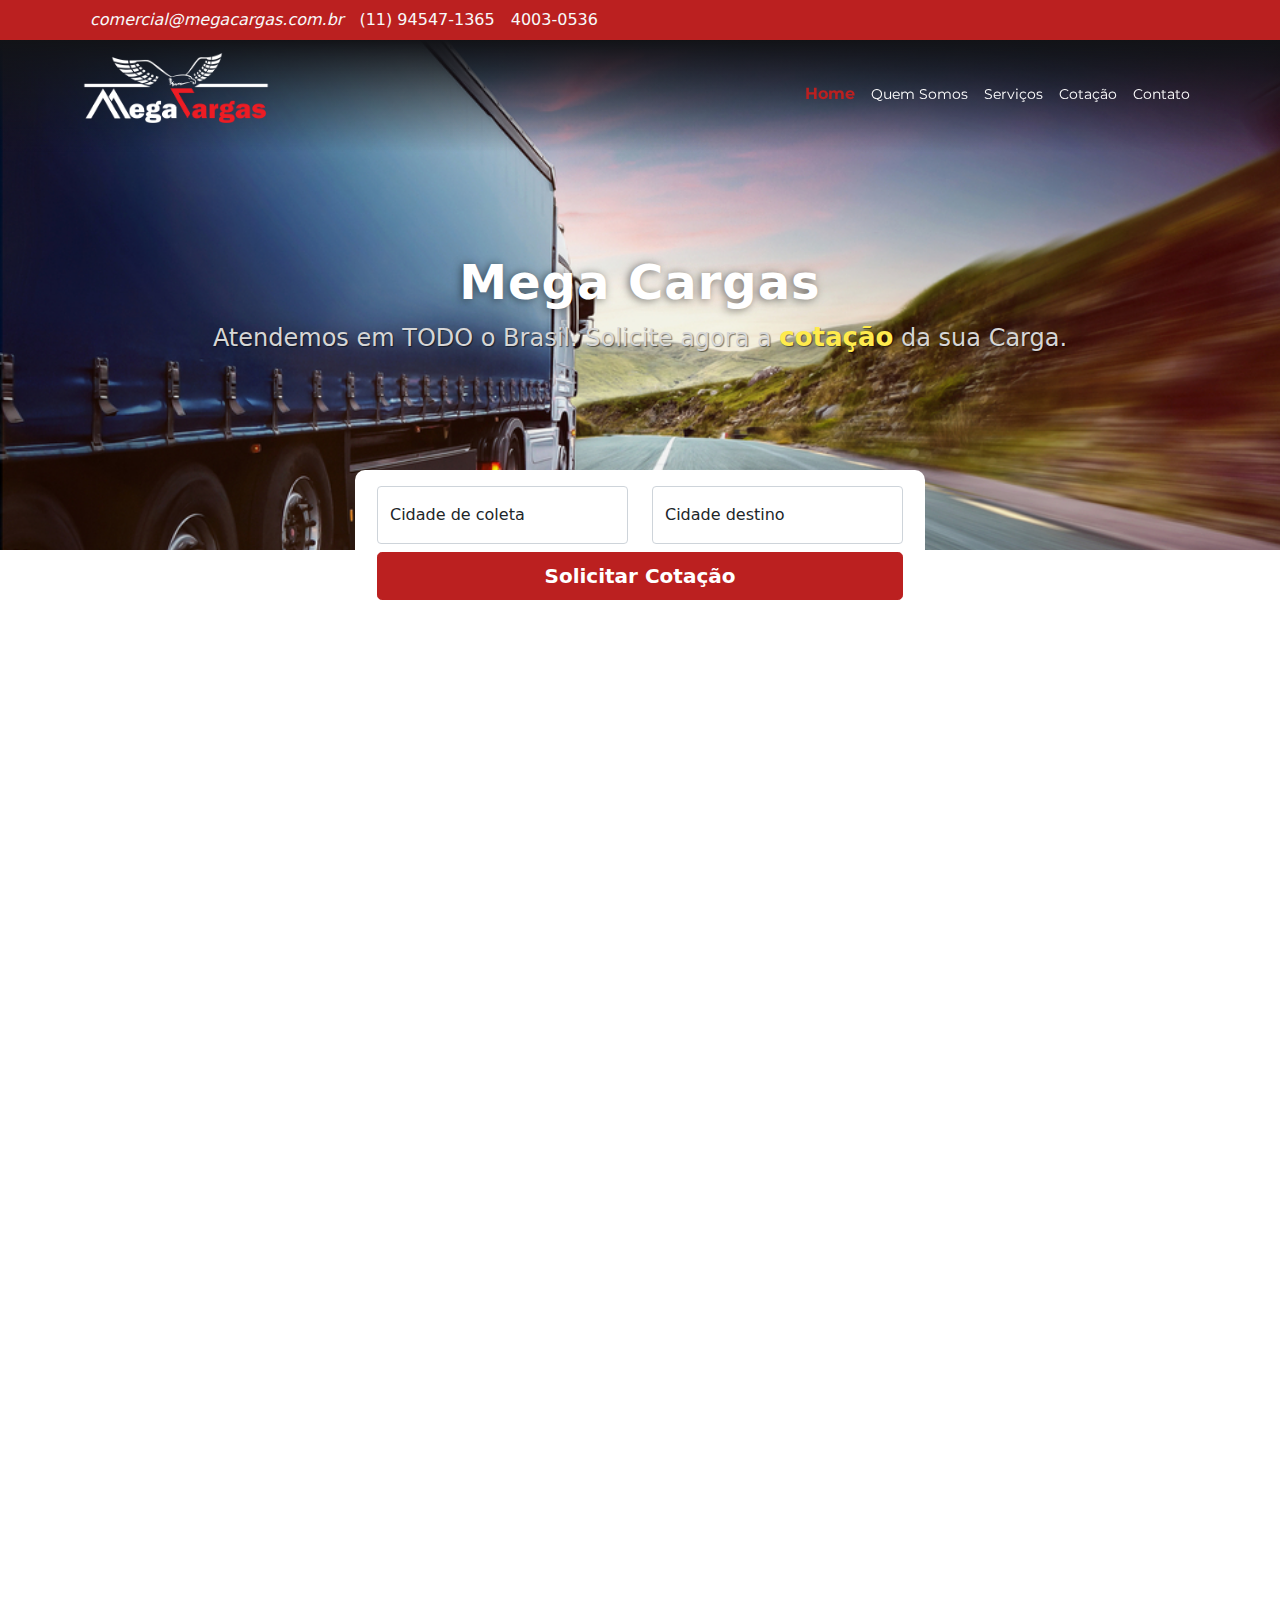
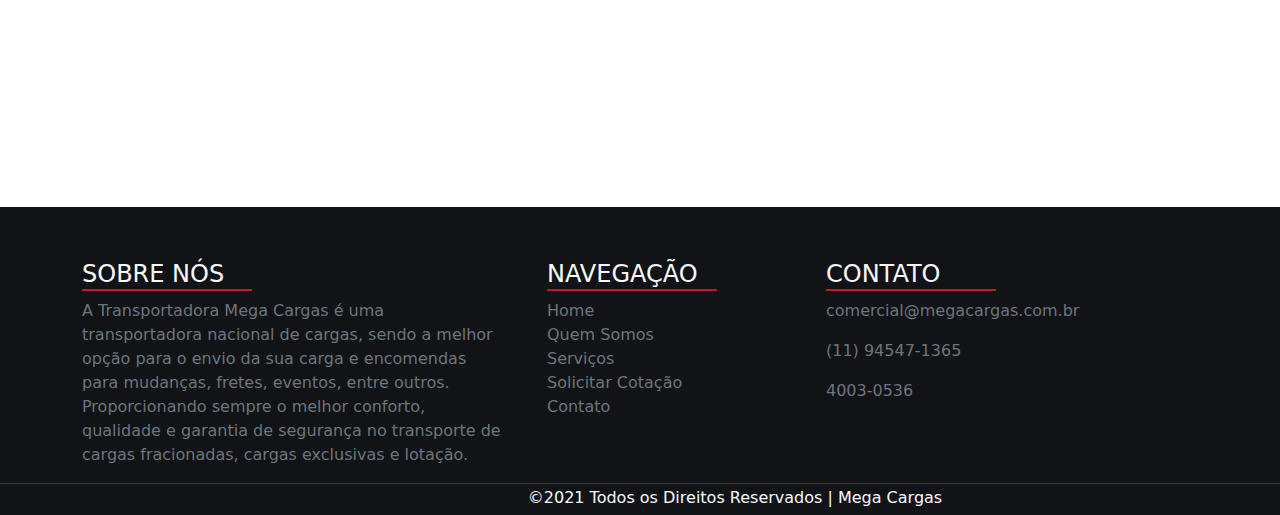
==== commit bb3c0cb6: "fix all" ====
--- a/index.html
+++ b/index.html
@@ -28,7 +28,7 @@
                         <div class="col-lg-6 d-flex justify-content-start">
                             <span>
                                 <a href="#" class="text-light menuContatoWhats px-2 contactLink">
-                                    <i class="far fa-envelope"> email@contato.com.br</i>
+                                    <i class="far fa-envelope"> comercial@megacargas.com.br</i>
                                 </a>
                             </span>
                             <span>
@@ -330,7 +330,7 @@
                     <div class="col-lg-4 col-sm-12 footerInfo">
                         <h4 class="text-light underline-footer">CONTATO</h4>
                         <p class="no-padding text-secondary">
-                            <i class="far fa-envelope text-secondary"></i> email@contato.com.br
+                            <i class="far fa-envelope text-secondary"></i> comercial@megacargas.com.br
                         </p>
                         <p class="no-padding text-secondary">
                             <i class="fab fa-whatsapp text-secondary"><a href="https://api.whatsapp.com/send?phone=+5511945471365&text=Ol%C3%A1,%20gostaria%20de%20realizar%20uma%20cota%C3%A7%C3%A3o" target="_blank"></a></i> (11) 94547-1365
--- a/style.css
+++ b/style.css
@@ -5,6 +5,7 @@
     --genericText: #535353;
     /* Menu Navegação / Header(Menu) */
     --navMenuColor: #121317;
+    --navBgCollapse: #1213177a;
     --navItemColor: #fff;
     --fontMontserrat: 'Montserrat', sans-serif;
     --textShadowCarrosel: 1px 1px 4px #00000046;
@@ -173,17 +174,10 @@
     font-size: 1em;
 }
 
-.menuContatoPhone {
+.menuContatoIcons {
     font-weight: 400;
-    height: 30px;
-    width: 30px;
-    text-align: center;
-}
-
-.menuContatoWhats {
-    font-weight: 400;
-    height: 30px;
-    width: 30px;
+    height: 20px;
+    width: 20px;
     text-align: center;
 }
 
@@ -222,6 +216,10 @@
 #navbarTop .pt-sm-5 {
     padding-top: 30px;
 }
+
+/* .bg-collapse{
+    background-color: var(--navMenuColor);
+} */
 
 /* Fim da Barra Navegação/Topo*/
 
@@ -563,7 +561,7 @@
 
 .contactType {
     text-align: justify;
-    font-size: 26px;
+    font-size: 20px;
     font-weight: 700;
 }
 
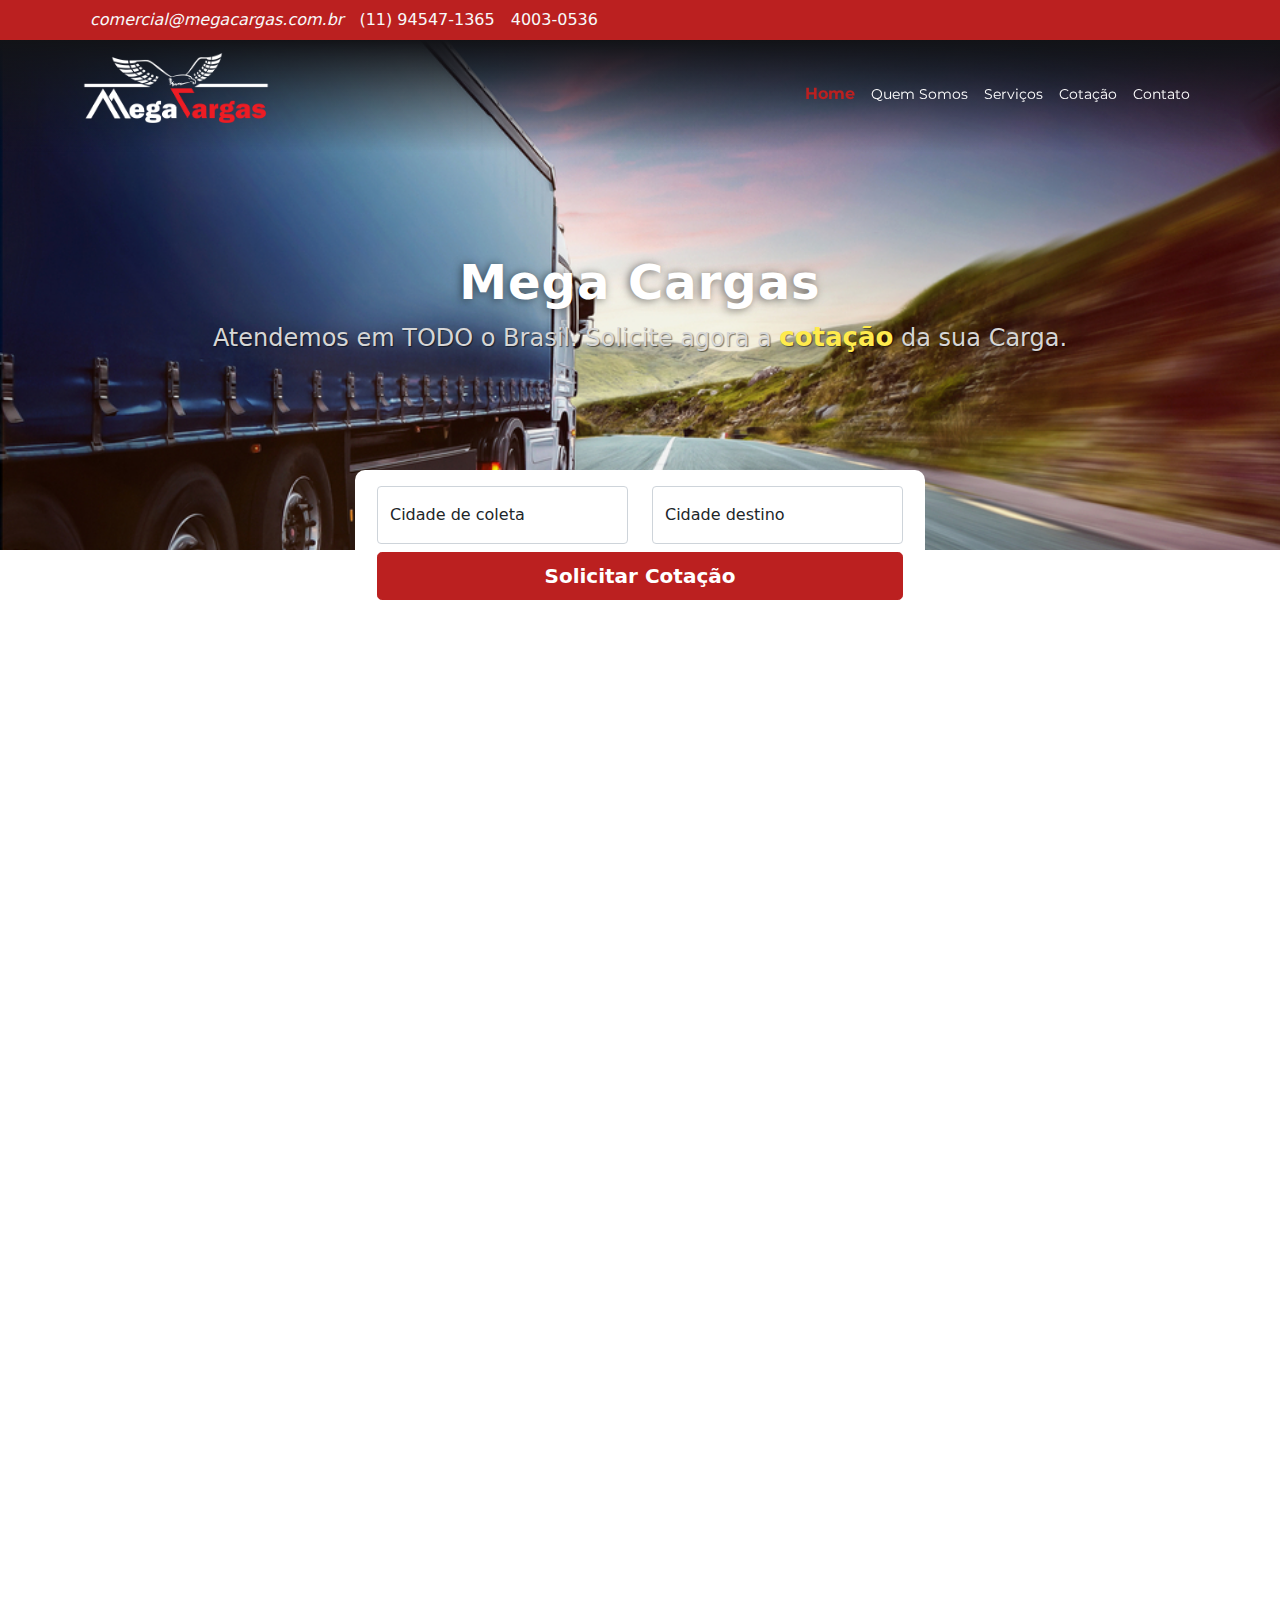
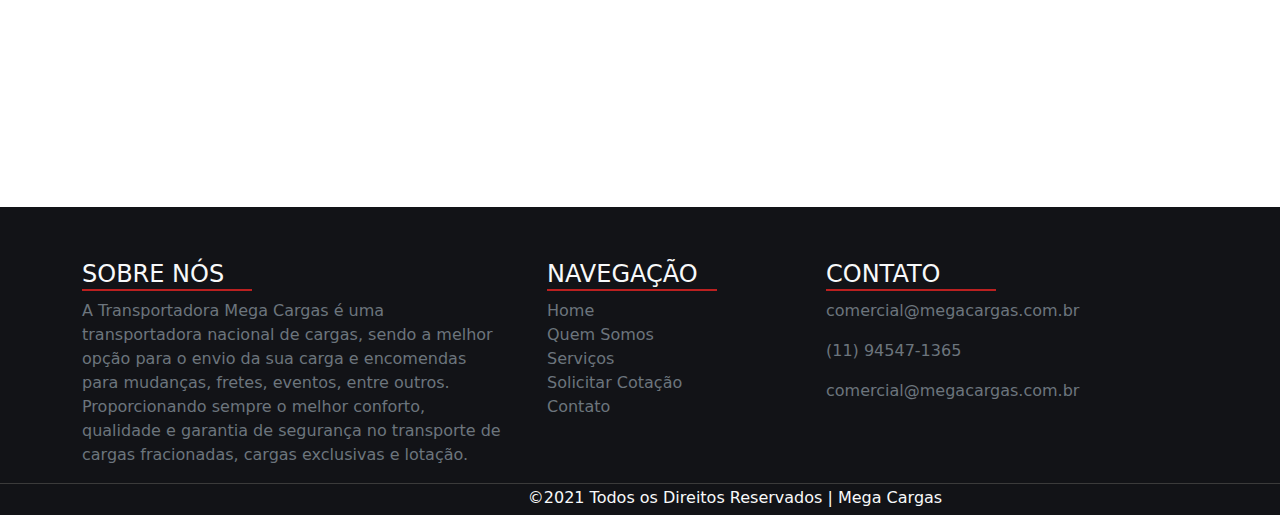
==== commit ec049000: "fix footer links" ====
--- a/index.html
+++ b/index.html
@@ -9,7 +9,7 @@
     <!-- CSS Bootstrap -->
     <link rel="stylesheet" href="css/bootstrap.min.css">
     <!-- CSS Personalizada -->
-    <link rel="stylesheet" href="style.css">
+    <link rel="stylesheet" href="css/style.css">
     <!-- CSS Font-Awesome -->
     <link rel="stylesheet" href="https://use.fontawesome.com/releases/v5.0.10/css/all.css"
         integrity="sha384-+d0P83n9kaQMCwj8F4RJB66tzIwOKmrdb46+porD/OvrJ+37WqIM7UoBtwHO6Nlg" crossorigin="anonymous">
@@ -27,17 +27,18 @@
                     <div class="row align-items-center">
                         <div class="col-lg-6 d-flex justify-content-start">
                             <span>
-                                <a href="#" class="text-light menuContatoWhats px-2 contactLink">
+                                <a href="mailto:comercial@megacargas.com.br" class="text-light menuContatoIcons px-2 contactLink">
                                     <i class="far fa-envelope"> comercial@megacargas.com.br</i>
                                 </a>
                             </span>
                             <span>
-                                <a href="https://api.whatsapp.com/send?phone=+5511945471365&text=Ol%C3%A1,%20gostaria%20de%20realizar%20uma%20cota%C3%A7%C3%A3o" target="_blank" class="text-light menuContatoWhats px-2 contactLink">
+                                <a href="https://api.whatsapp.com/send?phone=+5511945471365&text=Ol%C3%A1,%20gostaria%20de%20realizar%20uma%20cota%C3%A7%C3%A3o"
+                                    target="_blank" class="text-light menuContatoIcons px-2 contactLink">
                                     <i class="fab fa-whatsapp"></i> (11) 94547-1365
                                 </a>
                             </span>
                             <span>
-                                <a href="#" class="text-light menuContatoPhone px-2 contactLink">
+                                <a href="tel:+4003-0536" class="text-light menuContatoIcons px-2 contactLink">
                                     <i class="fas fa-mobile-alt"></i> 4003-0536
                                 </a>
                             </span>
@@ -49,35 +50,37 @@
         <!-- FIM do Menu do Topo com Contatos -->
         <!-- Menu de Navegação/Topo -->
         <div class="bg-navTopo" id="navbarTop">
-            <header class="container pt-sm-5 pt-lg-0">
+            <header class="container pt-sm-5 pt-md-5 pt-lg-0">
                 <nav class="navbar navbar-expand-lg navbar-dark">
                     <a href="index.html" class="navbar-brand">
-                        <figure><img src="img/logo.png" role="img"
+                        <figure>
+                            <img role="img" src="img/logo.png"
                                 alt="Imagem escrito Mega em branco e Cargas em vermelho com uma águia parada com as asas abertas por cima"
-                                title="Logo MegaCargas" height="70px" class="d-inline-block align-top"></figure>
-                    </a>
-                    <button class="navbar-toggler" id="colapsoBtn" type="button" data-bs-toggle="collapse"
-                        data-bs-target="#menuNav" aria-controls="menu" aria-expanded="false" aria-label="Menu colapso">
+                                title="Logo MegaCargas" height="70px" class="d-inline-block align-top">
+                        </figure>
+                    </a>
+                    <button class="navbar-toggler" type="button" data-bs-toggle="collapse" data-bs-target="#menuNav"
+                        aria-controls="menu" aria-expanded="false" aria-label="Menu colapso">
                         <span class="navbar-toggler-icon text-dark"></span>
                     </button>
                     <div id="menuNav" class="collapse navbar-collapse justify-content-end">
                         <ul class="navbar-nav ml-auto text-light font-weight-bold pr-5">
                             <li class="nav-item">
-                                <a href="#parallax" class="nav-link text-light pt-lg-1 pl-lg-2 scroll-page">
+                                <a href="index.html" class="nav-link text-light pt-lg-1 pl-lg-2">
                                     <span class="navHomeText">
                                         Home
                                     </span>
                                 </a>
                             </li>
                             <li class="nav-item">
-                                <a href="who-we-are.html" class="nav-link text-light pt-lg-1 pl-lg-2 scroll-page">
+                                <a href="who-we-are.html" class="nav-link text-light pt-lg-1 pl-lg-2">
                                     <span class="navItemText">
                                         Quem Somos
                                     </span>
                                 </a>
                             </li>
                             <li class="nav-item">
-                                <a href="#servicesScroll" class="nav-link text-light pt-lg-1 pl-lg-2 scroll-page">
+                                <a href="index.html#servicesScroll" class="nav-link text-light pt-lg-1 pl-lg-2">
                                     <span class="navItemText">
                                         Serviços
                                     </span>
@@ -330,13 +333,14 @@
                     <div class="col-lg-4 col-sm-12 footerInfo">
                         <h4 class="text-light underline-footer">CONTATO</h4>
                         <p class="no-padding text-secondary">
-                            <i class="far fa-envelope text-secondary"></i> comercial@megacargas.com.br
+                            <a href="mailto:comercial@megacargas.com.br" class="footerLink"><i class="far fa-envelope text-secondary"></i> comercial@megacargas.com.br</a>
                         </p>
                         <p class="no-padding text-secondary">
-                            <i class="fab fa-whatsapp text-secondary"><a href="https://api.whatsapp.com/send?phone=+5511945471365&text=Ol%C3%A1,%20gostaria%20de%20realizar%20uma%20cota%C3%A7%C3%A3o" target="_blank"></a></i> (11) 94547-1365
+                            <a href="https://api.whatsapp.com/send?phone=+5511945471365&text=Ol%C3%A1,%20gostaria%20de%20realizar%20uma%20cota%C3%A7%C3%A3o"
+                                target="_blank" class="footerLink"><i class="fab fa-whatsapp text-secondary"></i> (11) 94547-1365</a>
                         </p>
                         <p class="no-padding text-secondary">
-                            <i class="fas fa-mobile-alt text-secondary"></i> 4003-0536
+                            <a href="tel:+4003-0536" class="footerLink"><i class="fas fa-mobile-alt text-secondary"></i> comercial@megacargas.com.br</a>
                         </p>
                     </div>
                 </div>
@@ -355,14 +359,6 @@
                 <div class="col-md-2 col-sm-12">
                     <a href="index.html">
                         <div class="text-center pt-1 d-sm-flex">
-                            <a href="#" class="social-icon px-1" target="_blank"><i class="fab fa-facebook-square fa-lg"
-                                    aria-hidden="true"></i></a>
-                            <a href="#" class="social-icon px-1" target="_blank"><i class="fab fa-youtube fa-lg"
-                                    aria-hidden="true"></i></a>
-                            <a href="#" class="social-icon px-1" target="_blank"><i class="fab fa-instagram fa-lg"
-                                    aria-hidden="true"></i></a>
-                            <a href="#" class="social-icon px-1" target="_blank"><i class="fab fa-twitter-square fa-lg"
-                                    aria-hidden="true"></i></a>
                             <a href="https://api.whatsapp.com/send?phone=+5511945471365&text=Ol%C3%A1,%20gostaria%20de%20realizar%20uma%20cota%C3%A7%C3%A3o target="_blank"" class="social-icon px-1" target="_blank"><i class="fab fa-whatsapp fa-lg"
                                     aria-hidden="true"></i></a>
                         </div>
--- a/css/style.css
+++ b/css/style.css
@@ -0,0 +1,829 @@
+@import url('https:fonts.googleapis.com/css2?family=Montserrat:ital,wght@0,200;0,400;0,500;0,600;0,700;1,300&display=swap');
+:root {
+    /* Gerais */
+    --textShadow: 1px 1px 4px #00000046;
+    --genericText: #535353;
+    /* Menu Navegação / Header(Menu) */
+    --navMenuColor: #121317;
+    --navBgCollapse: #1213177a;
+    --navItemColor: #fff;
+    --fontMontserrat: 'Montserrat', sans-serif;
+    --textShadowCarrosel: 1px 1px 4px #00000046;
+    --baseSiteColor: #BB2020;
+    --baseBorderColor: 1px solid #BB2020;
+    /* Form */
+    --bgForm: #fff;
+    --btnEntrar2: white;
+    /* Menu de Transportes(Rotas) */
+    --roteTitle: #fff;
+    --quotationLink: #FFEB4D;
+    --quotationLink2: #d6d6d6;
+    --roteTitle2: #333333;
+    --roteSubtitle: #d6d6d6;
+    /* Links Transportes(Rotas) */
+    --btnRotes2: white;
+    /* Contact Footer */
+    --bgContactFooter: #d6d6d6;
+    --btnContactColor: #d6d6d6;
+    /* Footer */
+    --bgFooter: #121317;
+    --bgFooter2: #121317;
+    --bgIconeColor: #121317;
+}
+
+/* Configurações de Estilo Scroll*/
+
+/* width */
+
+::-webkit-scrollbar {
+    width: 10px;
+}
+
+/* Track */
+
+::-webkit-scrollbar-track {
+    background: #f1f1f1;
+}
+
+/* Handle */
+
+::-webkit-scrollbar-thumb {
+    background: #888;
+}
+
+/* Handle on hover */
+
+::-webkit-scrollbar-thumb:hover {
+    background: #555;
+}
+
+/* Configurações Gerais */
+
+.body {
+    margin-top: 40px;
+    font-family: 'Montserrat', Arial, Helvetica, sans-serif;
+}
+
+.no-padding {
+    padding: 0px !important;
+}
+
+.no-margin {
+    margin: 0px !important;
+}
+
+.genericText {
+    text-align: justify;
+    font-weight: 400;
+    font-size: clamp(1em, 23px, 2em);
+    color: var(--genericText);
+    padding: 0px;
+}
+
+h1 {
+    font-size: clamp(1em, 32vw, 2em);
+}
+
+h2 {
+    font-size: 2em;
+    margin-top: 10px;
+    color: var(--baseSiteColor);
+    font-weight: 700;
+}
+
+h3 {
+    font-size: 24px;
+    color: rgb(10, 10, 10);
+}
+
+h4 {
+    color: white;
+}
+
+/* Breadcrumb */
+
+.breadcrumb {
+    color: white;
+    --bs-breadcrumb-divider: '>';
+}
+
+.breadcrumb>.active {
+    color: white;
+}
+
+.breadcrumb a {
+    text-decoration: none;
+    color: white;
+}
+
+.breadcrumb a:hover {
+    text-decoration: none;
+    color: var(--baseSiteColor);
+    transition: all 1s ease-in-out;
+    -moz-transition: all .20s ease-in-out;
+    -webkit-transition: all .20s ease-in-out;
+}
+
+/* Menu Contato Hide */
+
+.menuContact-hide {
+    transform: translate(0px, -38px) !important;
+    transition: all 0.3s ease-in-out;
+}
+
+#topBar {
+    transform: translate(0px, 0px);
+    transition: all 0.3s ease-in-out;
+}
+
+.topbarSolid {
+    background-color: var(--navMenuColor) !important;
+    transition: all 1s ease-in-out;
+    -moz-transition: all .20s ease-in-out;
+    -webkit-transition: all .20s ease-in-out;
+}
+
+.voltarTopo-hide {
+    transition: all 0.3s ease-in-out;
+}
+
+/* Fim das Configurações Gerais */
+
+/* Estilo Menu de Contatos */
+
+.contactLink {
+    text-decoration: none;
+}
+
+.contactLink:hover {
+    text-decoration: underline;
+}
+
+.bg-menuContatos {
+    background-color: var(--baseSiteColor);
+}
+
+.menuTopoContatos {
+    height: 40px;
+    margin: 0;
+    padding-top: 8px;
+    z-index: 1000;
+}
+
+.menuTopoContatos a i {
+    font-size: 1em;
+}
+
+.menuContatoIcons {
+    font-weight: 400;
+    height: 20px;
+    width: 20px;
+    text-align: center;
+}
+
+/* FIM do Menu de Contatos */
+
+/* Estilo Barra Navegação/Topo */
+
+.bg-navTopo {
+    background: linear-gradient(#121317, #00000000);
+    z-index: 10;
+    transform: translate(0px, 0px);
+    transition: all 0.3s ease-in-out;
+}
+
+.navHomeText {
+    font-size: 1em;
+    font-weight: 700;
+    font-family: var(--fontMontserrat);
+    color: var(--baseSiteColor);
+}
+
+.navHomeText:hover {
+    color: grey;
+}
+
+.navItemText {
+    font-size: 14px;
+    font-family: var(--fontMontserrat);
+    color: var(--navItemColor);
+}
+
+.navItemText:hover {
+    color: grey;
+}
+
+#navbarTop .pt-sm-5 {
+    padding-top: 30px;
+}
+
+/* .bg-collapse{
+    background-color: var(--navMenuColor);
+} */
+
+/* Fim da Barra Navegação/Topo*/
+
+/* Estilo Carrosel de Imagens */
+
+.bg-parallax {
+    background: url(../img/caminhao3.jpg) fixed;
+    background-size: cover;
+    background-repeat: no-repeat;
+    height: 550px;
+    max-height: 600px;
+    padding-top: 80px;
+    position: relative;
+}
+
+.bg-parallax img {
+    background-size: cover;
+    box-shadow: 1px 1px 4px #00000059;
+}
+
+.bg-parallax2 {
+    background: url(../img/contact1.jpg) fixed;
+    background-size: cover;
+    background-repeat: no-repeat;
+    background-position: center;
+    height: 400px;
+    position: relative;
+}
+
+.bg-parallax2 img {
+    background-size: cover;
+    box-shadow: 1px 1px 4px #00000059;
+}
+
+.bg-parallax3 {
+    background: url(../img/galpao.jpg) fixed;
+    background-size: cover;
+    background-repeat: no-repeat;
+    height: 400px;
+    position: relative;
+}
+
+.bg-parallax4 {
+    background: url(../img/who-we-are1.jpg) fixed;
+    background-size: cover;
+    background-repeat: no-repeat;
+    height: 400px;
+    position: relative;
+}
+
+/* Fim do Parallax*/
+
+/* Estilo Formulario */
+
+.bg-Form {
+    background-color: var(--bgForm);
+    margin-top: -50px;
+    z-index: 2;
+    padding: 10px;
+    border-radius: 10px 10px;
+    margin-bottom: 50px;
+    ;
+}
+
+.form-control {
+    display: block;
+    width: 100%;
+    padding: 0.7rem .7em;
+    font-size: 1rem;
+    font-weight: 400;
+    line-height: 2;
+    transition: all 0.5s ease-in-out;
+    -moz-transition: all .20s ease-in-out;
+    -webkit-transition: all .20s ease-in-out;
+}
+
+.btnForm {
+    background-color: var(--baseSiteColor);
+    border: 1px solid var(--baseSiteColor);
+    color: white;
+    font-weight: bold;
+}
+
+.btnForm:hover {
+    background-color: transparent;
+    color: var(--baseSiteColor);
+    transition: all 0.5s ease-in-out;
+    -moz-transition: all .20s ease-in-out;
+    -webkit-transition: all .20s ease-in-out;
+}
+
+/* Fim do Form */
+
+/* Inicio da Seção de Transportadora(Rotas) */
+
+.roteTitle {
+    color: var(--roteTitle);
+    font-size: clamp(1rem, 32vw, 3rem);
+    font-weight: 700;
+    letter-spacing: 1px;
+    text-shadow: -2px 1px 9px #00000080;
+}
+
+.roteTitle h1 {
+    font-size: clamp(1rem, 32vw, 3rem);
+}
+
+.roteTitle h2 {
+    font-size: clamp(1rem, 26vw, 3rem);
+}
+
+.rotaSubtitle {
+    font-weight: 500;
+    font-size: clamp(16px, 24px, 32px);
+    text-shadow: 1px 1px 1px #00000080;
+    color: var(--roteSubtitle);
+}
+
+.quotationLink {
+    color: var(--quotationLink);
+    font-size: clamp(16px, 26px, 32px);
+    text-decoration: none;
+    font-weight: bold;
+}
+
+.quotationLink:hover {
+    color: var(--quotationLink2);
+    text-decoration: none;
+    transition: all 0.5s ease-in-out;
+    -moz-transition: all .20s ease-in-out;
+    -webkit-transition: all .20s ease-in-out;
+}
+
+/* FIM da Seção de Transportadora(Rotas) */
+
+#rotas {
+    opacity: 1;
+    transition: opacity .5s linear;
+}
+
+.rotasTransporte {
+    margin-top: 80px;
+}
+
+.rotasTransporte>.row {
+    display: block;
+    overflow-x: scroll;
+    white-space: nowrap;
+    cursor: grab;
+    position: relative;
+}
+
+.rotasTransporte>.row>.col-lg-3, .col-md-4, .col-sm-6 {
+    display: inline-block;
+}
+
+/* Decorations */
+
+.rotasTransporte .col-lg-3, .col-md-4, .col-sm-6 {
+    color: #fff;
+    font-size: 48px;
+    padding-bottom: 20px;
+    padding-top: 18px;
+}
+
+.btnRotes {
+    background-color: var(--baseSiteColor);
+    border: 1px solid var(--menuContatosColor);
+    color: white;
+    height: 100px;
+    align-items: center;
+}
+
+.btnRotesText {
+    font-size: clamp(12px, 18px, 24px);
+    font-weight: 500;
+}
+
+.btnRotes:hover {
+    background-color: var(--btnRotes2);
+    border: 1px solid var(--baseSiteColor);
+    color: #0c0c0c;
+    transition: all 0.5s ease-in-out;
+    -moz-transition: all .20s ease-in-out;
+    -webkit-transition: all .20s ease-in-out;
+}
+
+/* Seção Mega Cargas */
+
+.transMegaCargas {
+    display: block;
+    margin-top: 150px;
+}
+
+/* Seção Footer Contact */
+
+#contatos {
+    opacity: 1;
+    transition: opacity .5s linear;
+}
+
+.bg-contact {
+    background-color: var(--bgContactFooter);
+}
+
+.btnContact {
+    background-color: var(--baseSiteColor);
+    display: block;
+    color: var(--btnContactColor);
+    border: var(--baseBorderColor);
+    font-weight: 700;
+}
+
+.btnContact:hover {
+    background-color: transparent;
+    color: var(--baseSiteColor);
+    transition: all 0.5s ease-in-out;
+    -moz-transition: all .20s ease-in-out;
+    -webkit-transition: all .20s ease-in-out;
+}
+
+/* Seção Serviços */
+
+.hide {
+    opacity: 0 !important;
+    pointer-events: none;
+}
+
+#services {
+    opacity: 1;
+    transition: opacity .5s linear;
+}
+
+@media only screen and (min-width: 1000px) {
+    .servicesBox1 {
+        height: 500px;
+        width: 43%;
+        background: white;
+        z-index: 2;
+        margin-left: auto;
+        box-shadow: 20px 0px 10px -15px #00000043;
+    }
+    .servicesBox2 img {
+        margin: auto;
+        height: 400px;
+        max-width: 100%;
+        margin-left: -50px;
+        margin-top: 30px;
+        z-index: 0;
+        border-radius: 15px;
+        border-top-right-radius: 0 !important;
+    }
+}
+
+.servicesBox1 h2 {
+    font-weight: 700;
+    color: var(--baseSiteColor);
+}
+
+.servicesBox1 h3 {
+    font-size: 24px;
+    margin-top: 15px;
+}
+
+@media only screen and (max-width: 999px) {
+    .imgMobileMargin {
+        margin-top: 135px;
+    }
+    .servicesBox2 img {
+        margin: auto;
+        height: 400px;
+        max-width: 100%;
+        margin-top: -150px;
+        z-index: 0;
+    }
+}
+
+/* Seção Footer */
+
+.footerInfo {
+    padding-right: 40px;
+    margin: 0px;
+}
+
+.footerInfo p, a {
+    font-size: 16px;
+}
+
+.footerInfo ul li a {
+    text-decoration: none;
+    color: #6c757d;
+}
+
+.footerInfo ul li a:hover {
+    color: #25282b;
+}
+
+.bg-footer {
+    background-color: var(--bgFooter);
+    height: auto;
+    width: auto;
+}
+
+.bg-footer2 {
+    border-top: 1px solid #3b3b3b;
+    background-color: var(--bgFooter2);
+}
+
+.underline-footer {
+    content: '';
+    border-bottom: 2px solid var(--baseSiteColor);
+    width: 170px;
+    display: block;
+    margin-top: 5px;
+}
+
+.social-icon {
+    color: white;
+}
+
+.social-icon:hover {
+    color: var(--baseSiteColor);
+}
+
+.footerLink{
+    color: #6c757d;
+    text-decoration: none;
+}
+
+.footerLink:hover{
+    color: var(--genericText);
+    text-decoration: none;
+}
+
+/* Pagina de Contato */
+
+.contactUs-box {
+    padding: 40px 30px;
+}
+
+.contactUs-box h3 {
+    font-weight: 700;
+}
+
+.contactType {
+    background-color: transparent;
+    height: auto;
+}
+
+.contactType {
+    text-align: justify;
+    font-size: 20px;
+    font-weight: 700;
+}
+
+.contactType i {
+    color: var(--baseSiteColor);
+}
+
+/* Formulario */
+
+.contactTitle {
+    color: var(--baseSiteColor);
+}
+
+.contactParallaxText {
+    display: block;
+    margin-top: 200px;
+}
+
+.formBoxText {
+    width: 100%;
+    height: 150px;
+    box-sizing: border-box;
+    border: 2px solid #ccc;
+    border-radius: 4px;
+    background-color: #f8f8f8;
+    resize: none;
+}
+
+/* -- Pagina de Cotação -- /*
+
+/* Cotação */
+
+.quotationBox {
+    padding: 20px 30px;
+    margin-top: 50px;
+    margin-bottom: 50px;
+    background-color: whitesmoke;
+    border-radius: 20px;
+    box-shadow: 1px 1px 23px -5px #00000059;
+    ;
+}
+
+.isRequired::after {
+    content: '*';
+    color: red;
+}
+
+/* Botão de Duvida */
+
+.btnDuvida {
+    background-color: var(--baseSiteColor);
+    border: 1px solid var(--baseSiteColor);
+    color: white;
+    font-weight: bold;
+}
+
+.btnDuvida:hover {
+    background-color: transparent;
+    color: var(--baseSiteColor);
+    transition: all 0.5s ease-in-out;
+    -moz-transition: all .20s ease-in-out;
+    -webkit-transition: all .20s ease-in-out;
+}
+
+/* Seção Quem Somos */
+
+@media only screen and (min-width: 0px){
+    .whoBox1 {
+        height: 500px;
+        background: white;
+        margin-left: auto;
+        border-radius: 15px;
+        border-top-right-radius: 0 !important;
+        margin-bottom: 200px;
+    }
+    .whoBox2 img {
+        margin: auto;
+        height: 200px;
+        max-width: 100%;
+        border-radius: 15px;
+        margin-top: -80px;
+    }
+}
+
+@media only screen and (min-width: 351px) {
+    .whoBox1 {
+        height: 500px;
+        background: white;
+        margin-left: auto;
+        border-radius: 15px;
+        border-top-right-radius: 0 !important;
+        margin-bottom: 65px;
+    }
+    .whoBox2 img {
+        margin: auto;
+        height: 200px;
+        max-width: 100%;
+        border-radius: 15px;
+        margin-top: -80px;
+    }
+}
+
+@media only screen and (min-width: 539px) {
+    .whoBox1 {
+        height: 300px;
+        background: white;
+        margin-left: auto;
+        border-radius: 15px;
+        border-top-right-radius: 0 !important;
+    }
+    .whoBox2 img {
+        margin: auto;
+        height: 300px;
+        max-width: 100%;
+        border-radius: 15px;
+        margin-top: -80px;
+    }
+}
+
+@media only screen and (min-width: 1000px) {
+    .whoBox1 {
+        height: 500px;
+        width: 45%;
+        background: white;
+        margin-left: auto;
+        border-radius: 15px;
+        border-top-right-radius: 0 !important;
+    }
+    .whoBox2 img {
+        margin: auto;
+        height: 400px;
+        max-width: 100%;
+        border-radius: 15px 0;
+    }
+}
+
+/* Voltar para o Topo */
+
+.voltarTopo {
+    background-color: var(--bgFooter);
+    width: 50px;
+    height: 50px;
+    border-radius: 0 10px 10px 0;
+    bottom: 20px;
+    align-items: center;
+    justify-content: center;
+    color: white;
+    transform: translate(0px, 0px);
+    transition: all 0.6s ease-out;
+}
+
+.sideSlide {
+    transform: translate(-60px, 0px);
+    transition: all 0.6s ease-out;
+}
+
+a.voltarTopo {
+    text-decoration: none;
+}
+
+a.voltarTopo:hover {
+    color: var(--baseSiteColor);
+}
+
+/* Whatsapp Flutuante */
+
+.whats {
+    background-color: hsl(142, 70%, 49%);
+    width: 50px;
+    height: 50px;
+    border-radius: 50px;
+    bottom: 30px;
+    left: 30px;
+    align-items: center;
+    justify-content: center;
+    color: hsl(0, 0%, 100%);
+    animation: infinite 2s ease;
+    animation-name: whats;
+}
+
+@keyframes whats {
+    50%{
+        transform: scale(1);
+    }
+    50%{
+        transform: scale(1.2);
+    }
+}
+
+a.whats{
+    text-decoration: none;
+}
+
+a.whats:hover{
+    color: hsl(0, 0%, 90%);
+    background-color: hsl(142, 70%, 39%);
+}
+
+/* Seção de Animação */
+
+.gooey {
+    position: absolute;
+    top: 0;
+    left: 0;
+    width: 100%;
+    height: 100%;
+    background: #fff;
+    filter: contrast(20);
+    display: flex;
+    justify-content: center;
+    align-items: center;
+    z-index: 10000000;
+}
+
+.gooey .dots {
+    transform: translateX(0);
+    margin-top: 12px;
+    margin-left: 31px;
+    animation: dots 2.8s infinite;
+}
+
+.gooey .dots span {
+    display: inline-flex;
+    justify-content: center;
+    align-items: center;
+    width: 16px;
+    height: 16px;
+    margin-left: 16px;
+    background-color: grey;
+    border-radius: 50%;
+}
+
+@-moz-keyframes dots {
+    50% {
+        transform: translateY(-15px);
+    }
+}
+
+@-webkit-keyframes dots {
+    50% {
+        transform: translateY(-15px);
+    }
+}
+
+@-o-keyframes dots {
+    50% {
+        transform: translateY(-15px);
+    }
+}
+
+@keyframes dots {
+    50% {
+        transform: translateY(-15px);
+    }
+}